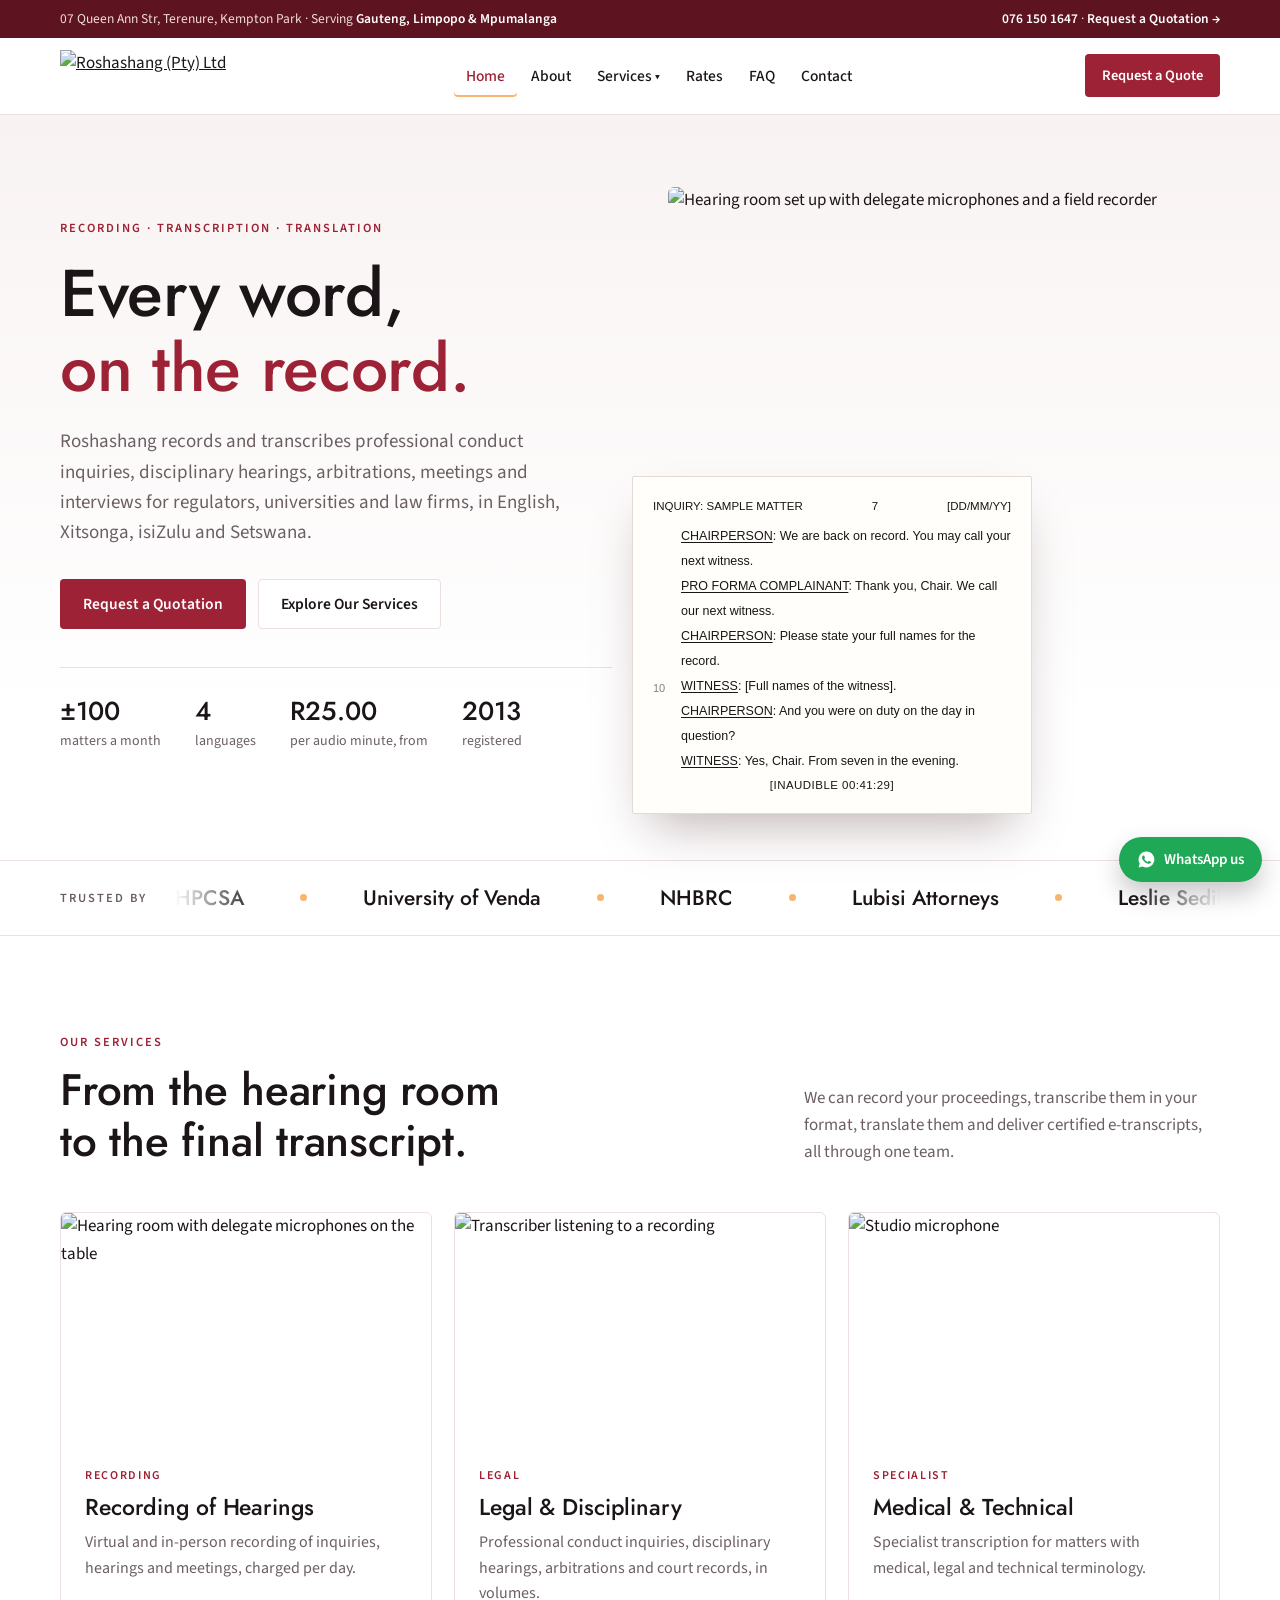
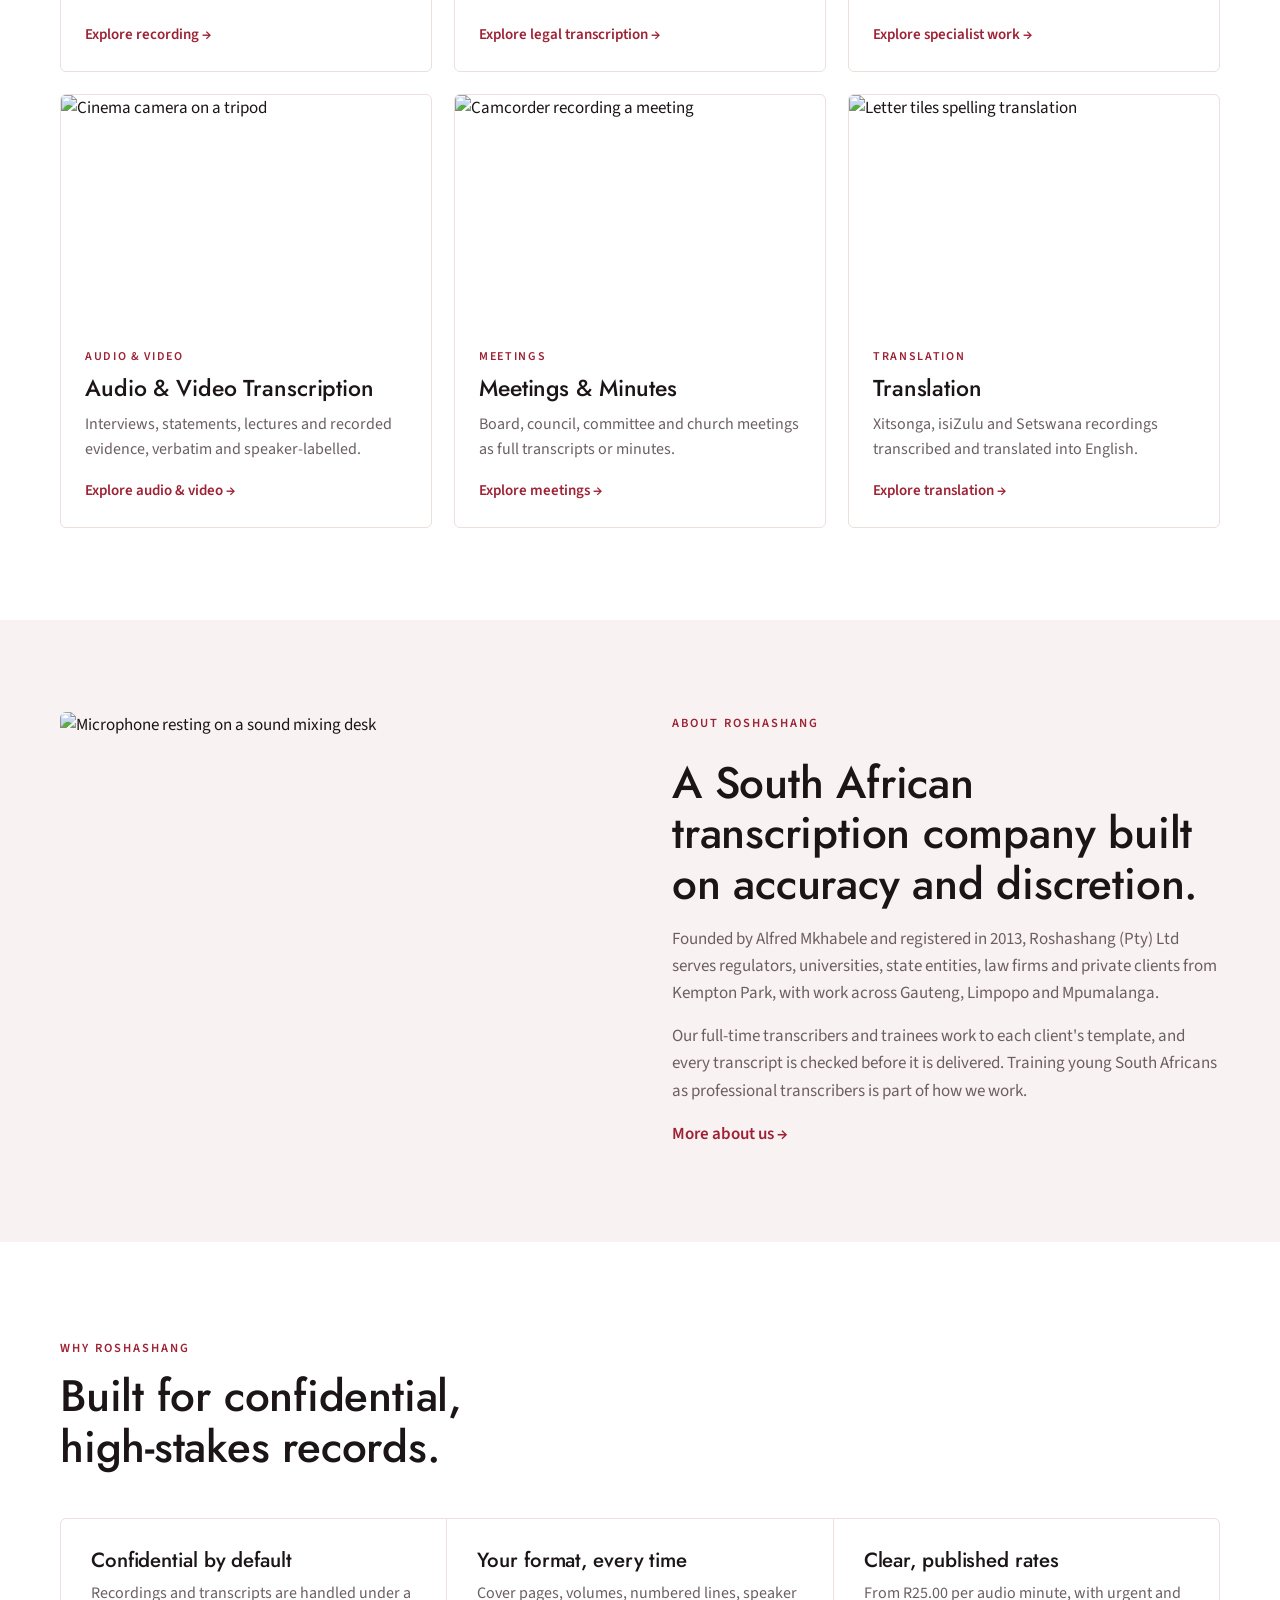
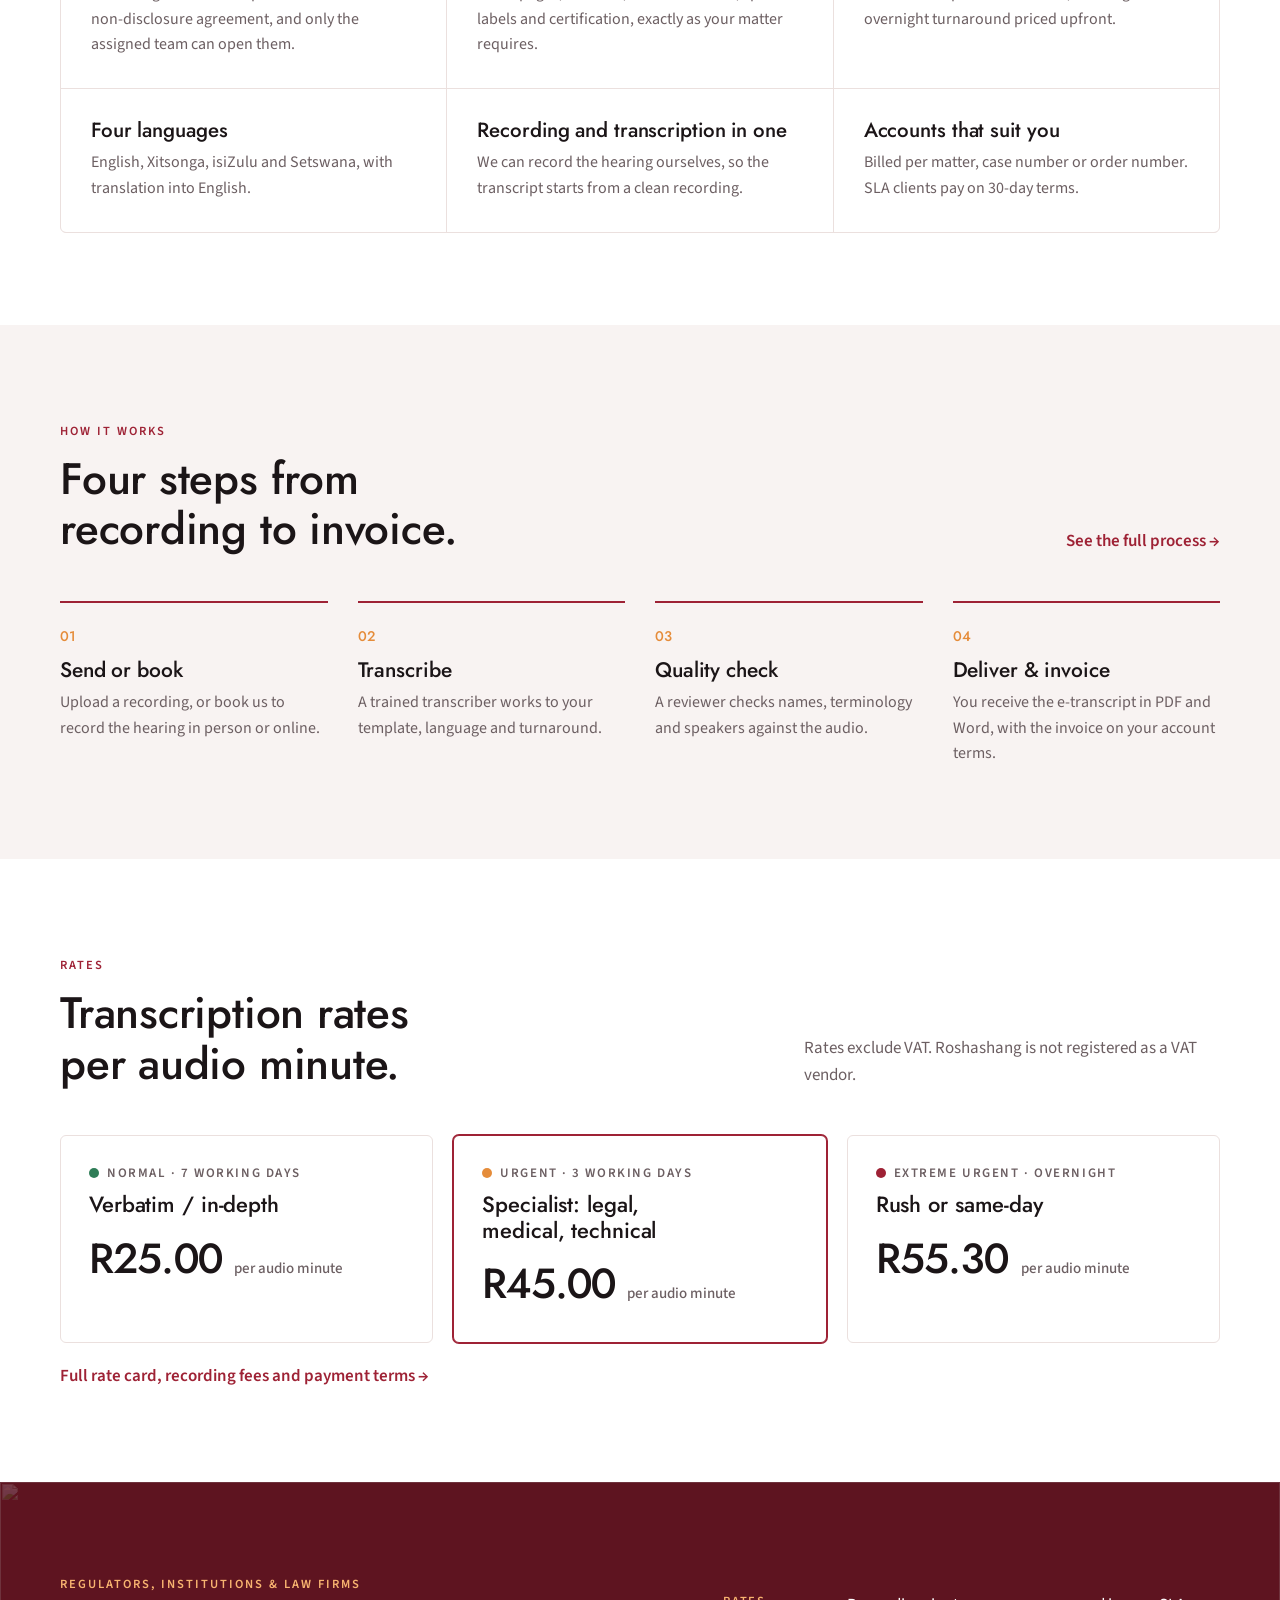
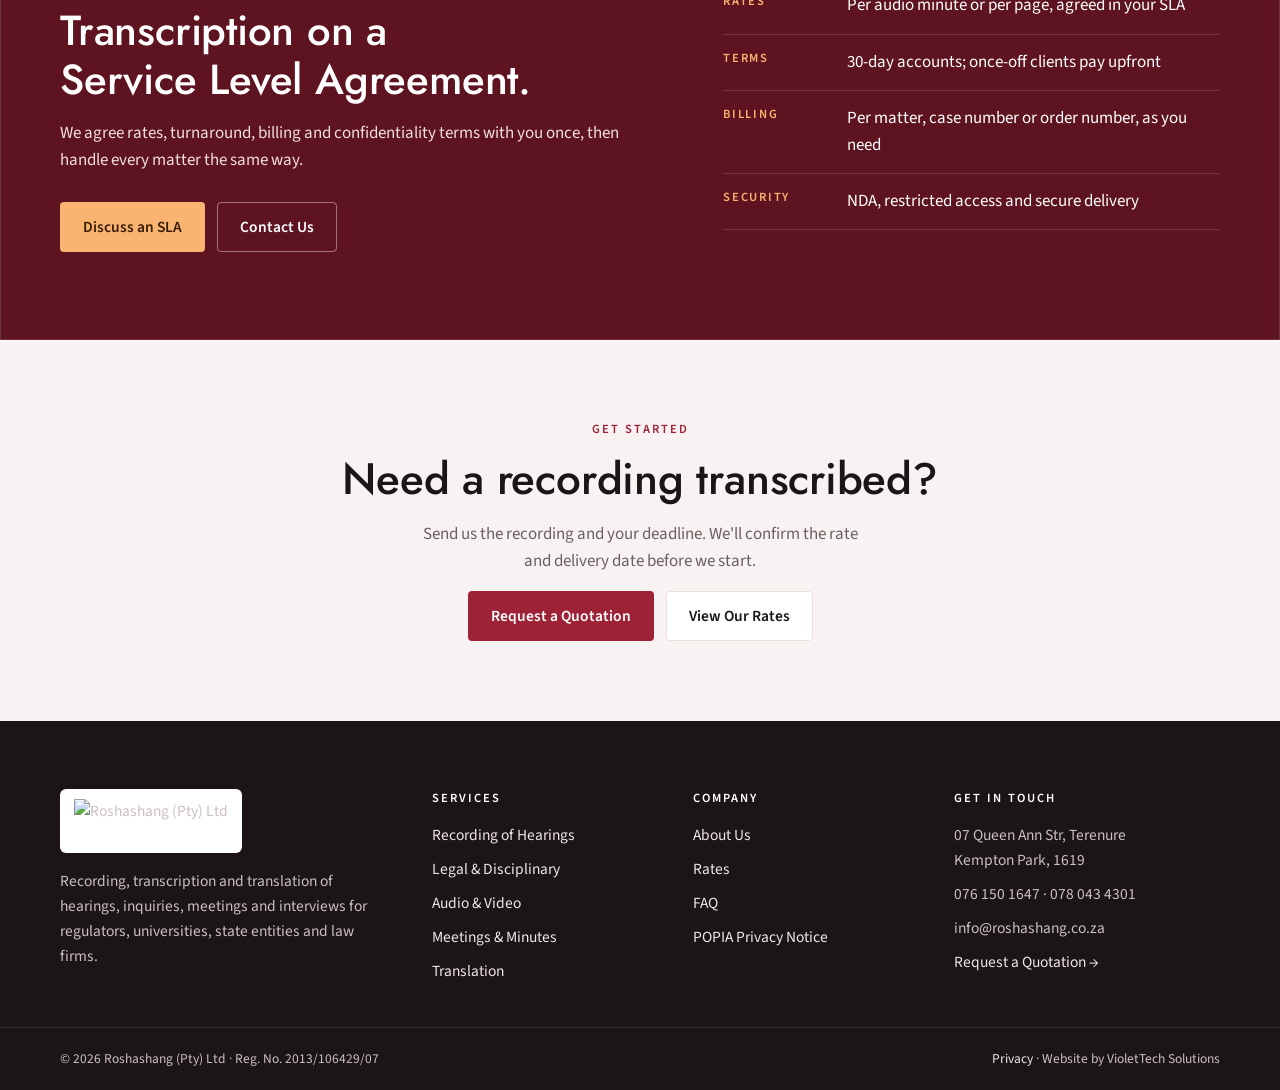
==== index.html @ dc7dd870 "Add files via upload" ====
<!doctype html>
<html lang="en">
<head>
<meta charset="utf-8">
<meta name="viewport" content="width=device-width, initial-scale=1, viewport-fit=cover">
<title>Roshashang Transcribers</title>
<meta name="description" content="Recording, transcription and translation of hearings, inquiries, meetings and interviews in English, Xitsonga, isiZulu and Setswana.">
<link rel="preconnect" href="https://fonts.googleapis.com"><link rel="preconnect" href="https://fonts.gstatic.com" crossorigin><link rel="stylesheet" href="https://fonts.googleapis.com/css2?family=Jost:wght@400;500;600&family=Source+Sans+3:wght@400;600;700&display=swap"><link rel="stylesheet" href="/site.css">
</head>
<body>
<div class="util"><div class="wrap"><span>07 Queen Ann Str, Terenure, Kempton Park · Serving <b>Gauteng, Limpopo &amp; Mpumalanga</b></span><span><a href="tel:+27761501647">076 150 1647</a> · <a href="/contact#quote">Request a Quotation →</a></span></div></div>
<header class="nav"><div class="wrap">
  <a class="logo" href="/"><img src="/img/logo.png" alt="Roshashang (Pty) Ltd" width="172" height="52"></a>
  <ul class="menu" id="menu"><li><a href="/" aria-current="page">Home</a></li><li><a href="/about">About</a></li><li><a href="/services" aria-haspopup="true">Services ▾</a><div class="drop"><a href="/services#recording"><b>Recording of Hearings</b><span>Virtual and in-person proceedings</span></a><a href="/services#legal"><b>Legal &amp; Disciplinary</b><span>Inquiries, hearings, arbitrations</span></a><a href="/services#specialist"><b>Medical &amp; Technical</b><span>Specialist terminology</span></a><a href="/services#audio-video"><b>Audio &amp; Video</b><span>Interviews, lectures, evidence</span></a><a href="/services#meetings"><b>Meetings &amp; Minutes</b><span>Boards, councils, committees</span></a><a href="/services#translation"><b>Translation</b><span>Xitsonga, isiZulu, Setswana</span></a><a class="all" href="/services">All services →</a></div></li><li><a href="/rates">Rates</a></li><li><a href="/faq">FAQ</a></li><li><a href="/contact">Contact</a></li></ul>
  <div class="nav-cta"><a class="btn btn-primary" href="/contact#quote">Request a Quote</a><button class="burger" id="burger" aria-expanded="false" aria-controls="menu">Menu</button></div>
</div></header>
<main>
<section class="hero"><div class="wrap">
  <div>
    <span class="eyebrow">Recording · Transcription · Translation</span>
    <h1>Every word, <em>on the record.</em></h1>
    <p class="lead">Roshashang records and transcribes professional conduct inquiries, disciplinary hearings, arbitrations, meetings and interviews for regulators, universities and law firms, in English, Xitsonga, isiZulu and Setswana.</p>
    <div class="actions"><a class="btn btn-primary" href="/contact#quote">Request a Quotation</a><a class="btn btn-ghost" href="/services">Explore Our Services</a></div>
    <div class="facts">
      <div><b>±100</b>matters a month</div>
      <div><b>4</b>languages</div>
      <div><b>R25.00</b>per audio minute, from</div>
      <div><b>2013</b>registered</div>
    </div>
  </div>
  <div class="hero-visual"><img src="/img/room2.jpg" alt="Hearing room set up with delegate microphones and a field recorder"><div class="page" aria-label="Sample transcript page in Roshashang's house format">
  <div class="ph"><span>INQUIRY: SAMPLE MATTER</span><span>7</span><span>[DD/MM/YY]</span></div>
  <p class="ln"><i></i><span><u>CHAIRPERSON</u>: We are back on record. You may call your next witness.</span></p>
  <p class="ln"><i></i><span><u>PRO FORMA COMPLAINANT</u>: Thank you, Chair. We call our next witness.</span></p>
  <p class="ln"><i></i><span><u>CHAIRPERSON</u>: Please state your full names for the record.</span></p>
  <p class="ln"><i>10</i><span><u>WITNESS</u>: [Full names of the witness].</span></p>
  <p class="ln"><i></i><span><u>CHAIRPERSON</u>: And you were on duty on the day in question?</span></p>
  <p class="ln"><i></i><span><u>WITNESS</u>: Yes, Chair. From seven in the evening.</span></p>
  <p class="c">[INAUDIBLE 00:41:29]</p>
</div></div>
</div></section>
<section class="clients" aria-label="Clients"><div class="wrap"><p>Trusted by</p><div class="marquee"><div class="track"><span>HPCSA</span><span>University of Venda</span><span>NHBRC</span><span>Lubisi Attorneys</span><span>Leslie Sedibe Inc.</span><span>Sikhitha Daniels &amp; Associates</span><div aria-hidden="true" style="display:contents"><span>HPCSA</span><span>University of Venda</span><span>NHBRC</span><span>Lubisi Attorneys</span><span>Leslie Sedibe Inc.</span><span>Sikhitha Daniels &amp; Associates</span></div></div></div></div></section>
<section class="block"><div class="wrap">
  <div class="head"><div><span class="eyebrow">Our Services</span><h2>From the hearing room to the final transcript.</h2></div><p>We can record your proceedings, transcribe them in your format, translate them and deliver certified e-transcripts, all through one team.</p></div>
  <div class="cards">
    <a class="card" href="/services#recording"><img src="/img/room1.jpg" alt="Hearing room with delegate microphones on the table"><div class="in"><small>Recording</small><h3>Recording of Hearings</h3><p>Virtual and in-person recording of inquiries, hearings and meetings, charged per day.</p><span class="more">Explore recording →</span></div></a>
    <a class="card" href="/services#legal"><img src="/img/hero.jpg" alt="Transcriber listening to a recording"><div class="in"><small>Legal</small><h3>Legal &amp; Disciplinary</h3><p>Professional conduct inquiries, disciplinary hearings, arbitrations and court records, in volumes.</p><span class="more">Explore legal transcription →</span></div></a>
    <a class="card" href="/services#specialist"><img src="/img/mic.jpg" alt="Studio microphone"><div class="in"><small>Specialist</small><h3>Medical &amp; Technical</h3><p>Specialist transcription for matters with medical, legal and technical terminology.</p><span class="more">Explore specialist work →</span></div></a>
    <a class="card" href="/services#audio-video"><img src="/img/camera.jpg" alt="Cinema camera on a tripod"><div class="in"><small>Audio &amp; Video</small><h3>Audio &amp; Video Transcription</h3><p>Interviews, statements, lectures and recorded evidence, verbatim and speaker-labelled.</p><span class="more">Explore audio &amp; video →</span></div></a>
    <a class="card" href="/services#meetings"><img src="/img/church.jpg" alt="Camcorder recording a meeting"><div class="in"><small>Meetings</small><h3>Meetings &amp; Minutes</h3><p>Board, council, committee and church meetings as full transcripts or minutes.</p><span class="more">Explore meetings →</span></div></a>
    <a class="card" href="/services#translation"><img src="/img/translation.jpg" alt="Letter tiles spelling translation"><div class="in"><small>Translation</small><h3>Translation</h3><p>Xitsonga, isiZulu and Setswana recordings transcribed and translated into English.</p><span class="more">Explore translation →</span></div></a>
  </div>
</div></section>
<section class="block alt"><div class="wrap split">
  <div class="media"><img src="/img/micmixer.jpg" alt="Microphone resting on a sound mixing desk"></div>
  <div class="txt">
    <span class="eyebrow">About Roshashang</span>
    <h2 class="h2">A South African transcription company built on accuracy and discretion.</h2>
    <p>Founded by Alfred Mkhabele and registered in 2013, Roshashang (Pty) Ltd serves regulators, universities, state entities, law firms and private clients from Kempton Park, with work across Gauteng, Limpopo and Mpumalanga.</p>
    <p>Our full-time transcribers and trainees work to each client's template, and every transcript is checked before it is delivered. Training young South Africans as professional transcribers is part of how we work.</p>
    <a class="link" href="/about">More about us →</a>
  </div>
</div></section>
<section class="block"><div class="wrap">
  <div class="head"><div><span class="eyebrow">Why Roshashang</span><h2>Built for confidential, high-stakes records.</h2></div></div>
  <div class="why">
    <div><h3>Confidential by default</h3><p>Recordings and transcripts are handled under a non-disclosure agreement, and only the assigned team can open them.</p></div>
    <div><h3>Your format, every time</h3><p>Cover pages, volumes, numbered lines, speaker labels and certification, exactly as your matter requires.</p></div>
    <div><h3>Clear, published rates</h3><p>From R25.00 per audio minute, with urgent and overnight turnaround priced upfront.</p></div>
    <div><h3>Four languages</h3><p>English, Xitsonga, isiZulu and Setswana, with translation into English.</p></div>
    <div><h3>Recording and transcription in one</h3><p>We can record the hearing ourselves, so the transcript starts from a clean recording.</p></div>
    <div><h3>Accounts that suit you</h3><p>Billed per matter, case number or order number. SLA clients pay on 30-day terms.</p></div>
  </div>
</div></section>
<section class="block alt"><div class="wrap">
  <div class="head"><div><span class="eyebrow">How It Works</span><h2>Four steps from recording to invoice.</h2></div><a class="link" href="/services#process">See the full process →</a></div>
  <div class="steps">
    <div class="step"><span class="n">01</span><h3>Send or book</h3><p>Upload a recording, or book us to record the hearing in person or online.</p></div>
    <div class="step"><span class="n">02</span><h3>Transcribe</h3><p>A trained transcriber works to your template, language and turnaround.</p></div>
    <div class="step"><span class="n">03</span><h3>Quality check</h3><p>A reviewer checks names, terminology and speakers against the audio.</p></div>
    <div class="step"><span class="n">04</span><h3>Deliver &amp; invoice</h3><p>You receive the e-transcript in PDF and Word, with the invoice on your account terms.</p></div>
  </div>
</div></section>
<section class="block"><div class="wrap">
  <div class="head"><div><span class="eyebrow">Rates</span><h2>Transcription rates per audio minute.</h2></div><p>Rates exclude VAT. Roshashang is not registered as a VAT vendor.</p></div>
  <div class="rates">
    <div class="rate" style="--c:#2f7d57"><span class="tier">Normal · 7 working days</span><h3>Verbatim / in-depth</h3><div class="price">R25.00 <small>per audio minute</small></div></div>
    <div class="rate feature" style="--c:#e58c3a"><span class="tier">Urgent · 3 working days</span><h3>Specialist: legal, medical, technical</h3><div class="price">R45.00 <small>per audio minute</small></div></div>
    <div class="rate" style="--c:#9e2235"><span class="tier">Extreme urgent · overnight</span><h3>Rush or same-day</h3><div class="price">R55.30 <small>per audio minute</small></div></div>
  </div>
  <p style="margin-top:20px"><a class="link" href="/rates">Full rate card, recording fees and payment terms →</a></p>
</div></section>
<section class="band"><img src="/img/mixer.jpg" alt=""><div class="wrap">
  <div><span class="eyebrow">Regulators, Institutions &amp; Law Firms</span><h2>Transcription on a Service Level Agreement.</h2><p>We agree rates, turnaround, billing and confidentiality terms with you once, then handle every matter the same way.</p>
    <div style="display:flex;gap:12px;flex-wrap:wrap;margin-top:28px"><a class="btn btn-amber" href="/contact#quote">Discuss an SLA</a><a class="btn btn-line" href="/contact">Contact Us</a></div></div>
  <ul>
    <li><b>RATES</b><span>Per audio minute or per page, agreed in your SLA</span></li>
    <li><b>TERMS</b><span>30-day accounts; once-off clients pay upfront</span></li>
    <li><b>BILLING</b><span>Per matter, case number or order number, as you need</span></li>
    <li><b>SECURITY</b><span>NDA, restricted access and secure delivery</span></li>
  </ul>
</div></section>
<section class="cta"><div class="wrap"><span class="eyebrow">Get started</span><h2>Need a recording transcribed?</h2><p>Send us the recording and your deadline. We'll confirm the rate and delivery date before we start.</p><div style="display:flex;gap:12px;flex-wrap:wrap;justify-content:center"><a class="btn btn-primary" href="/contact#quote">Request a Quotation</a><a class="btn btn-ghost" href="/rates">View Our Rates</a></div></div></section>
</main>
<footer>
  <div class="wrap">
    <div class="about"><span class="fl"><img src="/img/logo.png" alt="Roshashang (Pty) Ltd"></span><p>Recording, transcription and translation of hearings, inquiries, meetings and interviews for regulators, universities, state entities and law firms.</p></div>
    <div><h4>Services</h4><ul><li><a href="/services#recording">Recording of Hearings</a></li><li><a href="/services#legal">Legal &amp; Disciplinary</a></li><li><a href="/services#audio-video">Audio &amp; Video</a></li><li><a href="/services#meetings">Meetings &amp; Minutes</a></li><li><a href="/services#translation">Translation</a></li></ul></div>
    <div><h4>Company</h4><ul><li><a href="/about">About Us</a></li><li><a href="/rates">Rates</a></li><li><a href="/faq">FAQ</a></li><li><a href="/privacy">POPIA Privacy Notice</a></li></ul></div>
    <div><h4>Get in touch</h4><ul><li>07 Queen Ann Str, Terenure<br>Kempton Park, 1619</li><li>076 150 1647 · 078 043 4301</li><li>info@roshashang.co.za</li><li><a href="/contact#quote">Request a Quotation →</a></li></ul></div>
  </div>
  <div class="legal"><div class="wrap"><span>© 2026 Roshashang (Pty) Ltd · Reg. No. 2013/106429/07</span><span><a href="/privacy">Privacy</a> · Website by VioletTech Solutions</span></div></div>
</footer>
<a class="wa" href="https://wa.me/27820485072?text=Hi%20Roshashang%2C%20I%27d%20like%20a%20transcription%20quote" target="_blank" rel="noopener"><svg viewBox="0 0 24 24" fill="currentColor" aria-hidden="true"><path d="M12 2a10 10 0 0 0-8.6 15.1L2 22l5-1.3A10 10 0 1 0 12 2zm5.3 14.2c-.2.6-1.3 1.2-1.8 1.2-.5.1-1 .2-3.3-.7-2.8-1.1-4.5-3.9-4.7-4.1-.1-.2-1.1-1.5-1.1-2.9s.7-2.1 1-2.4c.2-.3.5-.3.7-.3h.5c.2 0 .4 0 .6.5l.8 2c.1.2.1.4 0 .5l-.3.5-.4.4c-.1.2-.3.3-.1.6.2.3.8 1.3 1.7 2.1 1.2 1 2.1 1.3 2.4 1.5.3.1.5.1.6-.1l.9-1.1c.2-.3.4-.2.7-.1l1.9.9c.3.1.5.2.5.3.1.2.1.7-.1 1.2z"/></svg><span>WhatsApp us</span></a>
<script src="/site.js"></script>
</body>
</html>
---- site.css ----
/* Layout: Lane BB-style corporate site. Utility bar, sticky nav with Services dropdown, split hero with photo + transcript page, image service cards, dark bands, 4-column footer. Single light theme matching the printed letterhead. */
:root{
  --maroon:#9e2235;      /* logo wordmark */
  --maroon-deep:#5e1420; /* bars, footer */
  --peach:#f8b470;       /* logo flame */
  --amber:#e58c3a;       /* buttons on light */
  --ink:#1b1517;         /* logo swoosh */
  --bg:#ffffff;
  --alt:#f8f3f2;
  --line:#ebe0de;
  --muted:#6c5f62;
  --paper:#fffefb;
  --display:"Jost","Century Gothic","Futura",system-ui,sans-serif;
  --body:"Source Sans 3","Segoe UI",system-ui,-apple-system,sans-serif;
  --doc:Arial,"Helvetica Neue",Helvetica,sans-serif;
  --wrap:1200px;
  color-scheme:light;
}
*{box-sizing:border-box}
html{scroll-behavior:smooth}
@media (prefers-reduced-motion:reduce){html{scroll-behavior:auto}*{transition:none!important;animation:none!important}}
body{margin:0;background:var(--bg);color:var(--ink);font:17px/1.6 var(--body)}
img{max-width:100%;display:block}
a{color:inherit}
h1,h2,h3,h4{font-family:var(--display);font-weight:500;line-height:1.15;margin:0;text-wrap:balance;letter-spacing:-.005em}
p{margin:0}
[hidden]{display:none!important}
:focus-visible{outline:3px solid var(--amber);outline-offset:2px}
.wrap{max-width:var(--wrap);margin:0 auto;padding-inline:20px}
.eyebrow{display:inline-block;font:600 12.5px var(--body);letter-spacing:.16em;text-transform:uppercase;color:var(--maroon)}
.lead{font-size:19px;color:var(--muted);max-width:60ch}
.btn{display:inline-flex;align-items:center;gap:8px;padding:13px 22px;border-radius:4px;font:600 15.5px var(--body);text-decoration:none;border:1.5px solid transparent;cursor:pointer;white-space:nowrap;transition:background .15s,border-color .15s,color .15s}
.btn-primary{background:var(--maroon);color:#fff}
.btn-primary:hover{background:var(--maroon-deep)}
.btn-amber{background:var(--peach);color:#3a1d07}
.btn-amber:hover{background:#f3a252}
.btn-ghost{border-color:var(--line);color:var(--ink);background:#fff}
.btn-ghost:hover{border-color:var(--maroon);color:var(--maroon)}
.btn-line{border-color:rgba(255,255,255,.4);color:#fff}
.btn-line:hover{border-color:#fff}
.link{font-weight:600;color:var(--maroon);text-decoration:none}
.link:hover{text-decoration:underline}

/* top */
.util{background:var(--maroon-deep);color:#f0dcdc;font-size:13.5px}
.util .wrap{display:flex;justify-content:space-between;gap:12px;align-items:center;padding-block:8px;flex-wrap:wrap}
.util b{color:#fff;font-weight:600}
.util a{color:#fff;font-weight:600;text-decoration:none}
.preview{background:#fdf0e3;color:#4a2a10;font-size:13.5px;text-align:center;padding:7px 16px}
.preview a{font-weight:600;color:var(--maroon)}
header.nav{position:sticky;top:env(safe-area-inset-top,0px);z-index:30;background:rgba(255,255,255,.97);border-bottom:1px solid var(--line);backdrop-filter:saturate(1.4) blur(8px)}
.nav .wrap{display:flex;align-items:center;justify-content:space-between;gap:16px;padding-block:12px;position:relative}
.logo img{height:52px;width:auto}
.menu{display:flex;gap:2px;list-style:none;margin:0;padding:0;align-items:center}
.menu>li{position:relative}
.menu>li>a,.menu>li>button{display:block;padding:10px 12px;font:500 15.5px var(--body);color:var(--ink);text-decoration:none;background:none;border:0;cursor:pointer;white-space:nowrap;border-radius:4px}
.menu>li>a:hover,.menu>li>button:hover,.menu>li>a[aria-current="page"]{color:var(--maroon)}
.menu>li>a[aria-current="page"]{box-shadow:inset 0 -2px 0 var(--peach)}
.drop{position:absolute;top:100%;left:-8px;width:330px;background:#fff;border:1px solid var(--line);border-radius:6px;box-shadow:0 18px 40px rgba(60,20,25,.14);padding:8px;display:none}
.menu li:hover .drop,.menu li:focus-within .drop{display:grid}
.drop a{display:block;padding:10px 12px;border-radius:4px;text-decoration:none}
.drop a:hover{background:var(--alt)}
.drop b{display:block;font-size:15px;font-weight:600}
.drop span{font-size:13.5px;color:var(--muted)}
.drop .all{border-top:1px solid var(--line);margin-top:4px;color:var(--maroon);font-weight:600;font-size:14.5px}
.nav-cta{display:flex;gap:8px;align-items:center}
.nav-cta .btn{padding:10px 16px;font-size:14.5px}
.burger{display:none;border:1px solid var(--line);background:#fff;border-radius:4px;padding:9px 12px;font:600 14px var(--body);cursor:pointer;color:var(--ink)}
@media (max-width:1180px){
  .menu{display:none;position:absolute;left:0;right:0;top:100%;background:#fff;flex-direction:column;align-items:stretch;padding:8px 20px 18px;border-bottom:1px solid var(--line);box-shadow:0 18px 30px rgba(60,20,25,.1)}
  .menu.open{display:flex}
  .drop{position:static;display:grid;box-shadow:none;border:0;padding:0 0 0 10px;width:auto}
  .burger{display:block}
  .nav-cta .btn-ghost{display:none}
}
@media (max-width:560px){.nav-cta .btn-primary{display:none}.logo img{height:42px}}

/* hero */
.hero{background:linear-gradient(180deg,var(--alt),#fff 80%)}
.hero .wrap{display:grid;grid-template-columns:1fr 1fr;gap:56px;align-items:center;padding-block:72px 80px}
.hero h1{font-size:clamp(40px,5.4vw,66px);margin:14px 0 20px}
.hero h1 em{font-style:normal;color:var(--maroon)}
.hero .actions{display:flex;gap:12px;flex-wrap:wrap;margin-top:30px}
.facts{display:grid;grid-template-columns:repeat(4,auto);justify-content:start;gap:12px 34px;margin-top:38px;padding-top:24px;border-top:1px solid var(--line)}
.facts div{font-size:14px;color:var(--muted)}
.facts b{display:block;font:500 26px var(--display);color:var(--ink)}
.hero-visual{position:relative;min-width:0}
.hero-visual>img{border-radius:6px;aspect-ratio:4/4.3;object-fit:cover;width:100%;max-width:100%}
.hero-visual .page{position:absolute;left:-36px;bottom:-34px;width:min(400px,86%)}
@media (max-width:940px){.hero .wrap{grid-template-columns:1fr;padding-block:44px 80px}.hero-visual .page{left:12px}.facts{grid-template-columns:repeat(2,auto)}}

/* transcript page (mirrors Roshashang's house format) */
.page{background:var(--paper);border:1px solid #e3dad3;box-shadow:0 26px 50px -18px rgba(60,20,25,.35);padding:18px 20px 16px;font:12.5px/2 var(--doc);color:#1b1517;border-radius:2px}
.page .ph{display:flex;justify-content:space-between;gap:8px;font-size:11.5px;margin-bottom:6px}
.page .ln{display:grid;grid-template-columns:22px 1fr;gap:6px;margin:0}
.page .ln i{align-self:end}
.page .ln i{font-style:normal;color:#8b7f78;font-size:11px}
.page u{text-decoration-thickness:1px;text-underline-offset:2px}
.page .c{text-align:center;letter-spacing:.04em;font-size:11.5px}

/* page hero (inner pages) */
.phero{position:relative;color:#fff;background:var(--maroon-deep)}
.phero img{position:absolute;inset:0;width:100%;height:100%;object-fit:cover;opacity:.32}
.phero::after{content:"";position:absolute;inset:0;background:linear-gradient(90deg,rgba(60,12,20,.92),rgba(60,12,20,.55))}
.phero .wrap{position:relative;z-index:1;padding-block:72px 64px}
.phero .eyebrow{color:var(--peach)}
.phero h1{font-size:clamp(36px,4.6vw,56px);margin:12px 0 14px;color:#fff}
.phero p{color:#f2dede;max-width:62ch;font-size:18.5px}
.crumb{font-size:13.5px;color:#e8cccc;margin-bottom:6px}
.crumb a{color:#fff;text-decoration:none}

/* marquee */
.clients{border-block:1px solid var(--line);background:#fff;overflow:hidden}
.clients .wrap{display:flex;align-items:center;gap:28px;padding-block:22px}
.clients p{flex:none;font:600 12.5px var(--body);letter-spacing:.16em;text-transform:uppercase;color:var(--muted)}
.marquee{flex:1;min-width:0;overflow:hidden;-webkit-mask-image:linear-gradient(90deg,transparent,#000 8%,#000 92%,transparent);mask-image:linear-gradient(90deg,transparent,#000 8%,#000 92%,transparent)}
.track{display:flex;gap:56px;width:max-content;animation:scroll 34s linear infinite}
.marquee:hover .track{animation-play-state:paused}
.track span{font:500 21px var(--display);color:var(--ink);white-space:nowrap;display:flex;align-items:center;gap:56px}
.track span::after{content:"";width:7px;height:7px;border-radius:50%;background:var(--peach)}
@keyframes scroll{to{transform:translateX(-50%)}}
@media (prefers-reduced-motion:reduce){.track{animation:none;flex-wrap:wrap;width:auto;gap:12px 40px}.track [aria-hidden]{display:none}}
@media (max-width:640px){.clients .wrap{flex-direction:column;align-items:flex-start;gap:12px}.marquee{width:100%}}

/* sections */
section.block{padding-block:92px}
section.alt{background:var(--alt)}
.head{display:flex;justify-content:space-between;align-items:end;gap:24px;flex-wrap:wrap;margin-bottom:46px}
.head h2,.h2{font-size:clamp(30px,3.6vw,44px);margin-top:10px;max-width:24ch}
.head p{color:var(--muted);max-width:52ch}

.cards{display:grid;grid-template-columns:repeat(3,minmax(0,1fr));gap:22px}
.card{display:flex;flex-direction:column;background:#fff;border:1px solid var(--line);border-radius:6px;overflow:hidden;text-decoration:none;transition:transform .2s,box-shadow .2s}
.card:hover{transform:translateY(-3px);box-shadow:0 18px 36px -16px rgba(60,20,25,.28)}
.card img{aspect-ratio:16/10;object-fit:cover;width:100%}
.card .in{padding:22px 24px 24px;display:flex;flex-direction:column;gap:10px;flex:1}
.card small{font:600 12px var(--body);letter-spacing:.14em;text-transform:uppercase;color:var(--maroon)}
.card h3{font-size:23px}
.card p{color:var(--muted);font-size:16px}
.card .more{margin-top:auto;padding-top:6px;font-weight:600;color:var(--maroon);font-size:15px}
@media (max-width:980px){.cards{grid-template-columns:repeat(2,minmax(0,1fr))}}
@media (max-width:620px){.cards{grid-template-columns:1fr}}

.split{display:grid;grid-template-columns:1fr 1fr;gap:64px;align-items:center}
.split img{border-radius:6px;width:100%;aspect-ratio:5/4;object-fit:cover}
.split .txt{display:grid;gap:16px}
.split .txt p{color:var(--muted)}
.split.rev .media{order:2}
@media (max-width:900px){.split{grid-template-columns:1fr;gap:32px}.split.rev .media{order:0}}

.why{display:grid;grid-template-columns:repeat(3,minmax(0,1fr));gap:1px;background:var(--line);border:1px solid var(--line);border-radius:6px;overflow:hidden}
.why div{background:#fff;padding:30px}
.why h3{font-size:20.5px;margin-bottom:8px}
.why p{color:var(--muted);font-size:16px}
@media (max-width:900px){.why{grid-template-columns:repeat(2,minmax(0,1fr))}}
@media (max-width:560px){.why{grid-template-columns:1fr}}

.steps{display:grid;grid-template-columns:repeat(4,minmax(0,1fr));gap:30px}
.step{border-top:2px solid var(--maroon);padding-top:20px}
.step .n{font:500 14px var(--display);color:var(--amber)}
.step h3{font-size:21px;margin:8px 0}
.step p{color:var(--muted);font-size:16px}
@media (max-width:900px){.steps{grid-template-columns:repeat(2,minmax(0,1fr))}}
@media (max-width:540px){.steps{grid-template-columns:1fr}}

/* rate card */
.rates{display:grid;grid-template-columns:repeat(3,minmax(0,1fr));gap:20px}
.rate{background:#fff;border:1px solid var(--line);border-radius:6px;padding:28px;display:grid;gap:10px;align-content:start;position:relative}
.rate.feature{border-color:var(--maroon);box-shadow:0 0 0 1px var(--maroon)}
.rate .tier{display:flex;align-items:center;gap:8px;font:600 13px var(--body);letter-spacing:.12em;text-transform:uppercase;color:var(--muted)}
.rate .tier::before{content:"";width:10px;height:10px;border-radius:50%;background:var(--c)}
.rate h3{font-size:22px}
.rate .price{font:500 42px var(--display);color:var(--ink);font-variant-numeric:tabular-nums;letter-spacing:-.02em}
.rate .price small{font:500 15px var(--body);color:var(--muted);letter-spacing:0}
.rate ul{margin:6px 0 0;padding-left:18px;color:var(--muted);font-size:15.5px;display:grid;gap:4px}
@media (max-width:900px){.rates{grid-template-columns:1fr}}
.note{background:#fff;border:1px solid var(--line);border-left:3px solid var(--peach);border-radius:4px;padding:16px 18px;color:var(--muted);font-size:15.5px}

table.t{width:100%;border-collapse:collapse;font-size:16px;background:#fff}
.tw{overflow-x:auto;border:1px solid var(--line);border-radius:6px}
.t th{text-align:left;font:600 12.5px var(--body);letter-spacing:.1em;text-transform:uppercase;color:var(--muted);background:var(--alt);padding:12px 16px;border-bottom:1px solid var(--line)}
.t td{padding:14px 16px;border-bottom:1px solid var(--line);vertical-align:top}
.t tr:last-child td{border-bottom:0}
.t .r{text-align:right;font-variant-numeric:tabular-nums;white-space:nowrap}

/* dark band */
.band{position:relative;background:var(--maroon-deep);color:#f2dede;overflow:hidden}
.band>img{position:absolute;inset:0;width:100%;height:100%;object-fit:cover;opacity:.18}
.band .wrap{position:relative;display:grid;grid-template-columns:1.1fr .9fr;gap:56px;padding-block:88px;align-items:center}
.band .eyebrow{color:var(--peach)}
.band h2{color:#fff;font-size:clamp(28px,3.4vw,42px);margin:10px 0 16px}
.band ul{list-style:none;margin:0;padding:0;display:grid;gap:14px}
.band li{display:grid;grid-template-columns:110px 1fr;gap:14px;padding-bottom:14px;border-bottom:1px solid rgba(255,255,255,.14)}
.band li b{font:600 12.5px var(--body);letter-spacing:.14em;color:var(--peach)}
.band li span{color:#fff}
@media (max-width:860px){.band .wrap{grid-template-columns:1fr;padding-block:60px}.band li{grid-template-columns:1fr;gap:2px}}

.cta{background:var(--alt);text-align:center}
.cta .wrap{padding-block:80px;display:grid;justify-items:center;gap:16px}
.cta h2{font-size:clamp(30px,3.6vw,44px)}
.cta p{color:var(--muted);max-width:56ch}

/* values / lists */
.ticks{list-style:none;padding:0;margin:0;display:grid;gap:12px}
.ticks li{display:grid;grid-template-columns:18px 1fr;gap:12px}
.ticks li::before{content:"";width:9px;height:9px;margin-top:9px;background:var(--peach);border-radius:2px}
.pills{display:flex;flex-wrap:wrap;gap:8px}
.pills span{border:1px solid var(--line);background:#fff;border-radius:999px;padding:6px 14px;font-size:15px}
.trio{display:grid;grid-template-columns:repeat(3,minmax(0,1fr));gap:22px}
.trio>div{background:#fff;border:1px solid var(--line);border-radius:6px;padding:28px;display:grid;gap:10px;align-content:start}
.trio h3{font-size:22px}
.trio p{color:var(--muted)}
@media (max-width:860px){.trio{grid-template-columns:1fr}}
.kv{display:grid;grid-template-columns:180px 1fr;gap:10px 18px;font-size:16px}
.kv dt{color:var(--muted)}
.kv dd{margin:0;font-weight:600}
@media (max-width:520px){.kv{grid-template-columns:1fr;gap:2px}.kv dd{margin-bottom:10px}}

/* service detail */
.svc{display:grid;grid-template-columns:minmax(0,5fr) minmax(0,6fr);gap:56px;align-items:center;padding-block:56px;border-bottom:1px solid var(--line)}
.svc:last-child{border-bottom:0}
.svc img{border-radius:6px;aspect-ratio:4/3;object-fit:cover;width:100%}
.svc:nth-child(even) .media{order:2}
.svc .txt{display:grid;gap:14px}
.svc h2{font-size:clamp(28px,3vw,38px)}
.svc .txt>p{color:var(--muted)}
.svc .meta{display:flex;flex-wrap:wrap;gap:8px;margin-top:4px}
.svc .meta span{font-size:13.5px;font-weight:600;background:var(--alt);border:1px solid var(--line);border-radius:999px;padding:4px 12px;color:var(--maroon)}
@media (max-width:900px){.svc{grid-template-columns:1fr;gap:26px;padding-block:40px}.svc:nth-child(even) .media{order:0}}

/* faq */
.faq{display:grid;gap:10px;max-width:880px}
.faq details{border:1px solid var(--line);border-radius:6px;background:#fff;padding:0 22px}
.faq summary{cursor:pointer;list-style:none;display:flex;justify-content:space-between;gap:16px;padding:18px 0;font-weight:600;font-size:17px}
.faq summary::-webkit-details-marker{display:none}
.faq summary::after{content:"+";font:400 24px var(--display);color:var(--maroon);line-height:1}
.faq details[open] summary::after{content:"–"}
.faq details p{padding-bottom:18px;color:var(--muted);max-width:70ch}
.faqgrid{display:grid;grid-template-columns:240px minmax(0,1fr);gap:48px;align-items:start}
.faqnav{position:sticky;top:110px;display:grid;gap:4px}
.faqnav a{text-decoration:none;padding:8px 12px;border-radius:4px;font-weight:600;color:var(--muted)}
.faqnav a:hover{background:var(--alt);color:var(--maroon)}
.faqgrid h2{font-size:26px;margin:0 0 16px}
.faqgrid section+section{margin-top:44px}
@media (max-width:860px){.faqgrid{grid-template-columns:1fr}.faqnav{position:static;display:flex;flex-wrap:wrap}}

/* contact */
.contact{display:grid;grid-template-columns:.85fr 1.15fr;gap:48px;align-items:start}
.cinfo{display:grid;gap:24px}
.cinfo h3{font:600 12.5px var(--body);letter-spacing:.14em;text-transform:uppercase;color:var(--muted);margin-bottom:6px}
.copy{display:flex;align-items:center;gap:10px;flex-wrap:wrap}
.copy button{font:600 12px var(--body);border:1px solid var(--line);background:#fff;color:var(--muted);border-radius:4px;padding:3px 9px;cursor:pointer}
form.quote{background:#fff;border:1px solid var(--line);border-radius:8px;padding:32px;display:grid;grid-template-columns:1fr 1fr;gap:16px 18px;box-shadow:0 24px 50px -30px rgba(60,20,25,.3)}
form.quote h2{grid-column:1/-1;font-size:30px}
form.quote .full{grid-column:1/-1}
label{display:grid;gap:6px;font-size:14px;font-weight:600}
input,select,textarea{font:400 16px var(--body);color:var(--ink);background:#fff;border:1px solid #dccfcc;border-radius:4px;padding:11px 12px;width:100%}
textarea{min-height:100px;resize:vertical}
input:focus,select:focus,textarea:focus{outline:2px solid var(--maroon);outline-offset:0;border-color:transparent}
.dz{border:1.5px dashed #d6c6c2;border-radius:6px;padding:20px;text-align:center;font-size:15px;color:var(--muted);background:var(--alt);cursor:pointer;font-weight:400}
.dz.over{border-color:var(--maroon);background:#fbe9e6}
.dz b{color:var(--maroon)}
.check{display:grid;grid-template-columns:20px 1fr;gap:10px;font-weight:400;font-size:14.5px;color:var(--muted)}
.check input{width:18px;height:18px;margin-top:3px}
.est{grid-column:1/-1;background:var(--alt);border-radius:6px;padding:14px 16px;font-size:15.5px;display:flex;justify-content:space-between;gap:12px;flex-wrap:wrap}
.est b{font:500 22px var(--display);font-variant-numeric:tabular-nums}
.sent{grid-column:1/-1;background:#eaf5ee;color:#174d2e;border-radius:6px;padding:14px 16px;font-size:15.5px}
.sent.err{background:#fbe9e6;color:var(--maroon-deep)}
@media (max-width:900px){.contact{grid-template-columns:1fr}}
@media (max-width:560px){form.quote{grid-template-columns:1fr;padding:22px}}

.prose{max-width:760px;display:grid;gap:16px}
.prose h2{font-size:26px;margin-top:20px}
.prose p,.prose li{color:#3e3336}
.prose ul{margin:0;padding-left:20px;display:grid;gap:6px}

/* footer */
footer{background:#1b1517;color:#cbbfc1;font-size:15.5px}
footer .wrap{display:grid;grid-template-columns:1.5fr 1fr 1fr 1.2fr;gap:40px;padding-block:68px 44px}
footer .fl{background:#fff;border-radius:6px;padding:10px 14px;display:inline-block}
footer .fl img{height:44px;width:auto}
footer .about p{margin-top:16px;max-width:40ch}
footer h4{font:600 12.5px var(--body);letter-spacing:.16em;text-transform:uppercase;color:#fff;margin-bottom:16px}
footer ul{list-style:none;margin:0;padding:0;display:grid;gap:9px}
footer a{color:#efe6e7;text-decoration:none}
footer a:hover{color:var(--peach)}
.legal{border-top:1px solid rgba(255,255,255,.1)}
.legal .wrap{display:flex;justify-content:space-between;gap:12px;flex-wrap:wrap;padding-block:20px;font-size:13.5px}
@media (max-width:900px){footer .wrap{grid-template-columns:1fr 1fr}}
@media (max-width:540px){footer .wrap{grid-template-columns:1fr}}

.wa{position:fixed;right:18px;bottom:calc(18px + env(safe-area-inset-bottom,0px));z-index:40;background:#1fa855;color:#fff;border-radius:999px;padding:12px 18px;font:600 15px var(--body);text-decoration:none;box-shadow:0 12px 26px rgba(0,0,0,.22);display:flex;gap:8px;align-items:center}
.wa svg{width:19px;height:19px}
@media (max-width:540px){.wa span{display:none}.wa{padding:14px}}
@media (max-width:620px){.util .wrap>span:first-child{display:none}}
.hp{position:absolute;left:-9999px;width:1px;height:1px;overflow:hidden}
form.quote{position:relative}
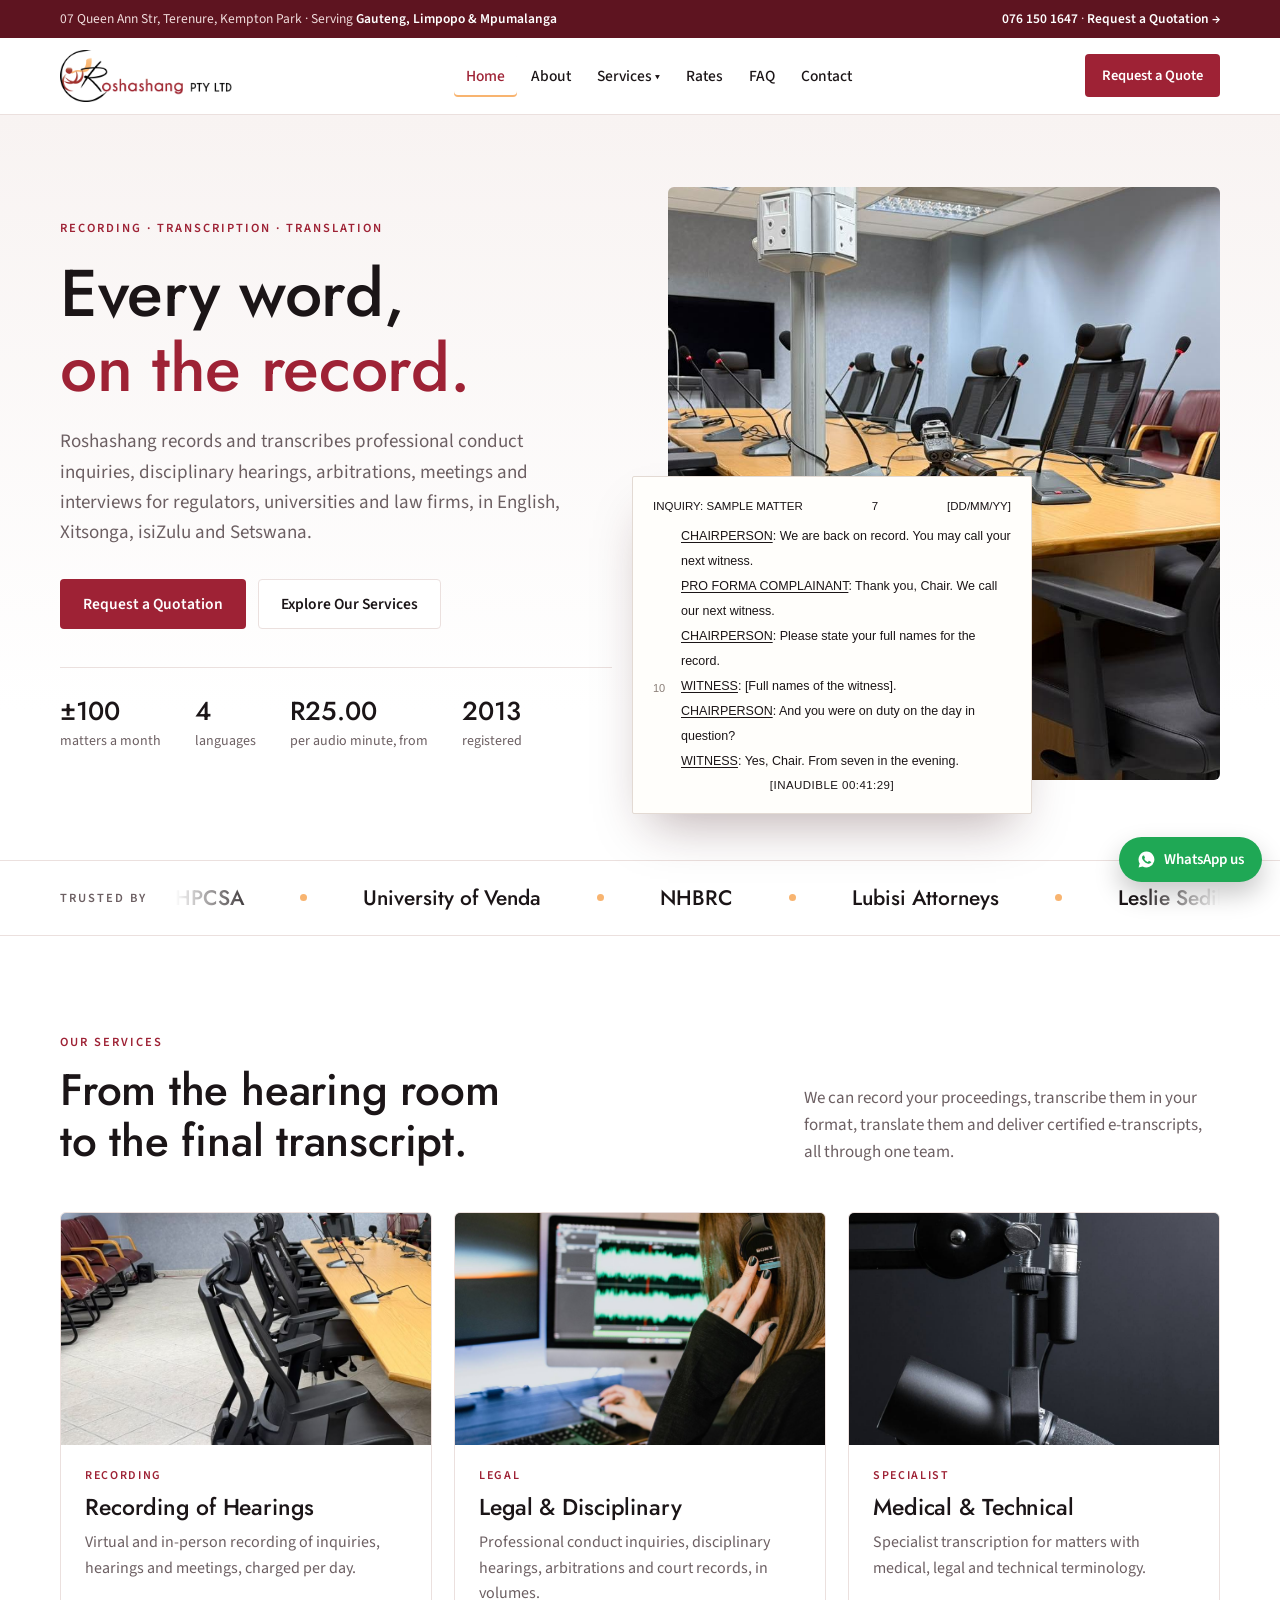
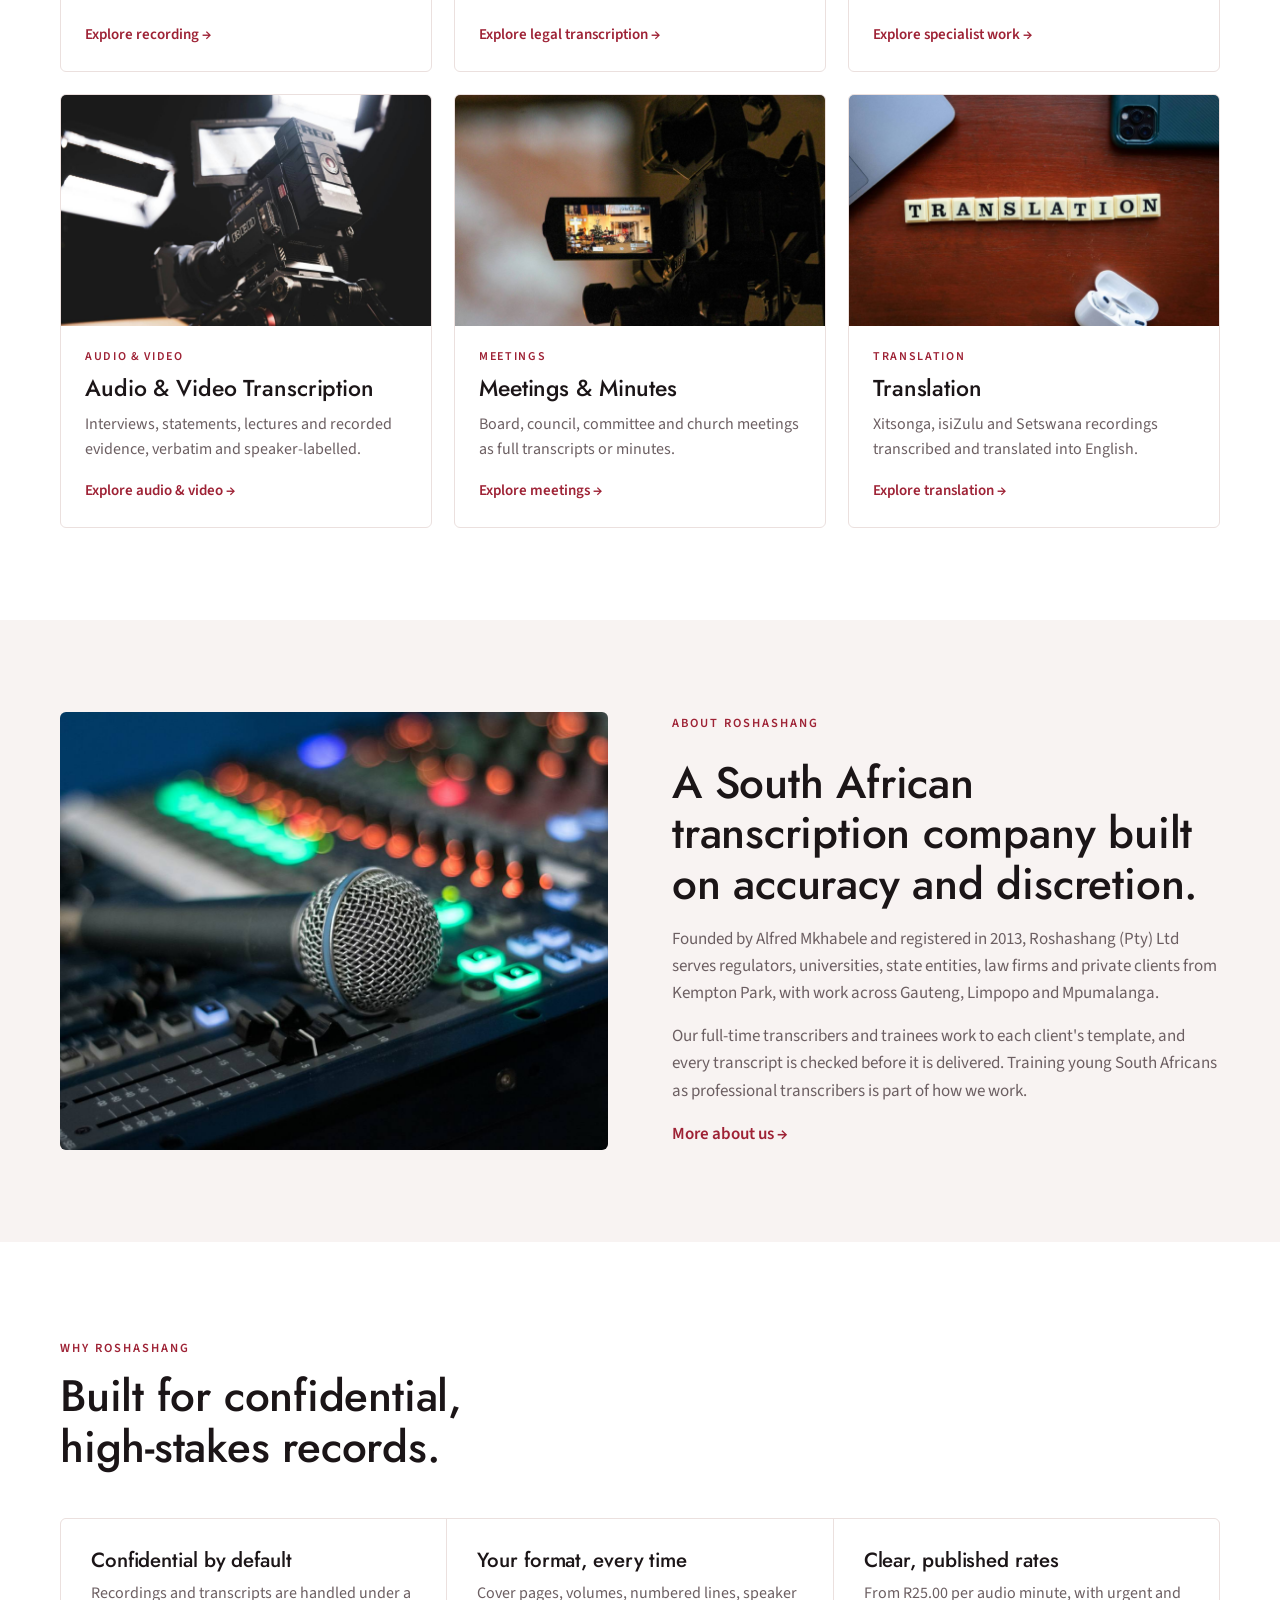
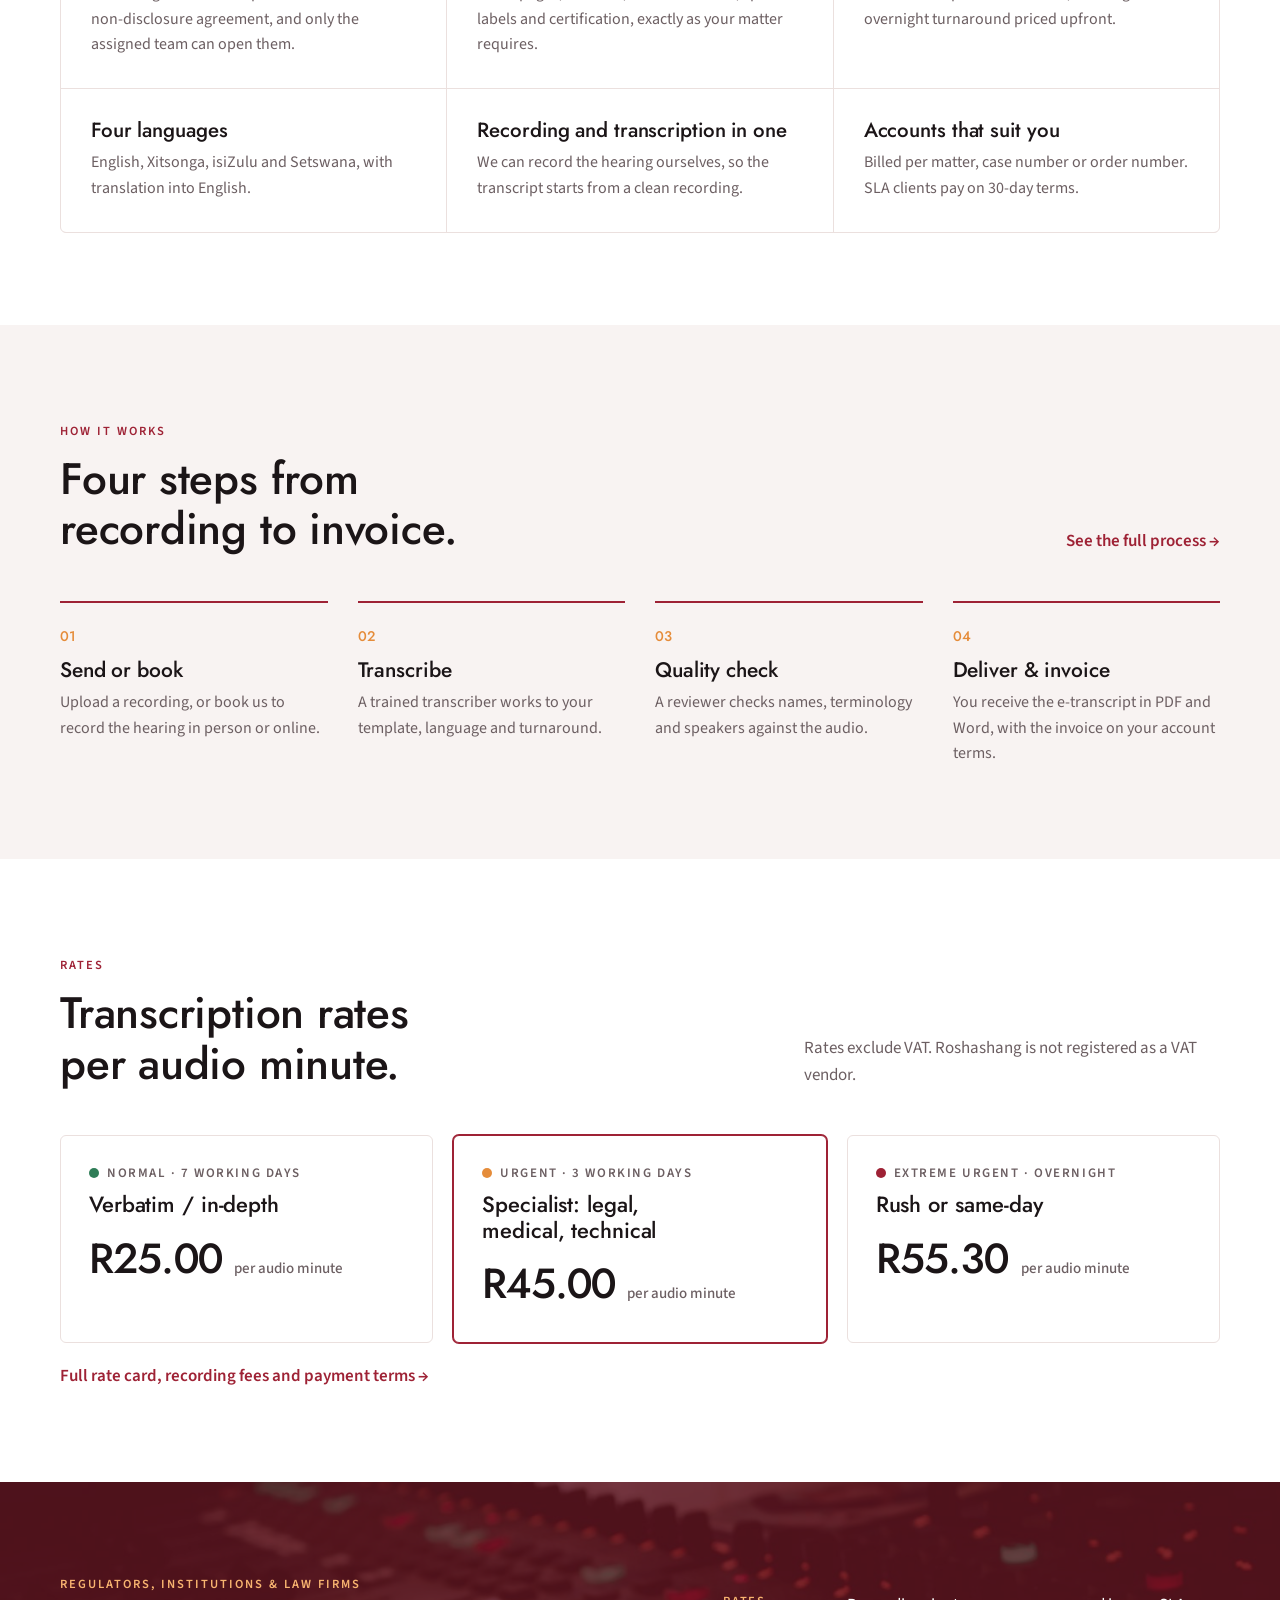
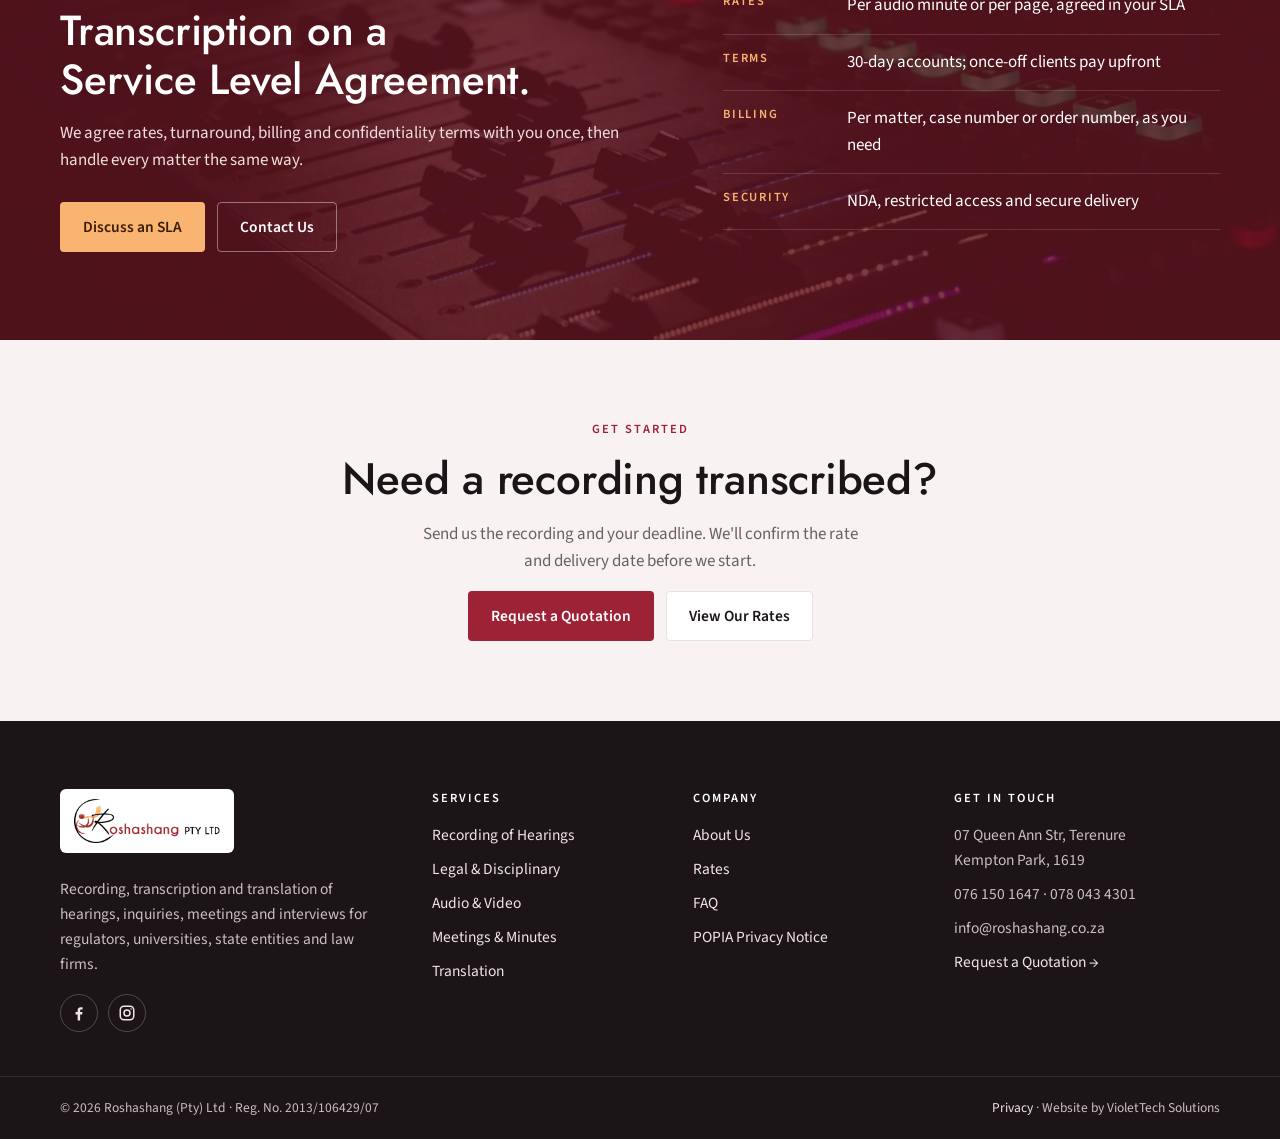
==== commit 37b7aba1: "Add files via upload" ====
--- a/index.html
+++ b/index.html
@@ -104,7 +104,7 @@
 </main>
 <footer>
   <div class="wrap">
-    <div class="about"><span class="fl"><img src="/img/logo.png" alt="Roshashang (Pty) Ltd"></span><p>Recording, transcription and translation of hearings, inquiries, meetings and interviews for regulators, universities, state entities and law firms.</p></div>
+    <div class="about"><span class="fl"><img src="/img/logo.png" alt="Roshashang (Pty) Ltd"></span><p>Recording, transcription and translation of hearings, inquiries, meetings and interviews for regulators, universities, state entities and law firms.</p><div class="social"><a href="https://www.facebook.com/share/1EuR9v8PKz/" target="_blank" rel="noopener" aria-label="Roshashang on Facebook"><svg viewBox="0 0 24 24" fill="currentColor" aria-hidden="true"><path d="M13.5 22v-8h2.7l.4-3.2h-3.1V8.8c0-.9.3-1.5 1.6-1.5h1.7V4.4c-.3 0-1.3-.1-2.5-.1-2.5 0-4.1 1.5-4.1 4.2v2.3H7.4V14h2.8v8h3.3z"/></svg></a><a href="https://www.instagram.com/roshashang_transcribers/" target="_blank" rel="noopener" aria-label="Roshashang on Instagram"><svg viewBox="0 0 24 24" fill="none" stroke="currentColor" stroke-width="2" aria-hidden="true"><rect x="3" y="3" width="18" height="18" rx="5"/><circle cx="12" cy="12" r="4"/><circle cx="17.5" cy="6.5" r="1" fill="currentColor" stroke="none"/></svg></a></div></div>
     <div><h4>Services</h4><ul><li><a href="/services#recording">Recording of Hearings</a></li><li><a href="/services#legal">Legal &amp; Disciplinary</a></li><li><a href="/services#audio-video">Audio &amp; Video</a></li><li><a href="/services#meetings">Meetings &amp; Minutes</a></li><li><a href="/services#translation">Translation</a></li></ul></div>
     <div><h4>Company</h4><ul><li><a href="/about">About Us</a></li><li><a href="/rates">Rates</a></li><li><a href="/faq">FAQ</a></li><li><a href="/privacy">POPIA Privacy Notice</a></li></ul></div>
     <div><h4>Get in touch</h4><ul><li>07 Queen Ann Str, Terenure<br>Kempton Park, 1619</li><li>076 150 1647 · 078 043 4301</li><li>info@roshashang.co.za</li><li><a href="/contact#quote">Request a Quotation →</a></li></ul></div>
--- a/site.css
+++ b/site.css
@@ -249,6 +249,8 @@
 .cinfo{display:grid;gap:24px}
 .cinfo h3{font:600 12.5px var(--body);letter-spacing:.14em;text-transform:uppercase;color:var(--muted);margin-bottom:6px}
 .copy{display:flex;align-items:center;gap:10px;flex-wrap:wrap}
+.copy .mailbtn{font:600 12px var(--body);background:#9e2235;color:#fff;border:1px solid #9e2235;border-radius:4px;padding:3px 10px;text-decoration:none}
+.copy .mailbtn:hover{background:#5e1420;border-color:#5e1420}
 .copy button{font:600 12px var(--body);border:1px solid var(--line);background:#fff;color:var(--muted);border-radius:4px;padding:3px 9px;cursor:pointer}
 form.quote{background:#fff;border:1px solid var(--line);border-radius:8px;padding:32px;display:grid;grid-template-columns:1fr 1fr;gap:16px 18px;box-shadow:0 24px 50px -30px rgba(60,20,25,.3)}
 form.quote h2{grid-column:1/-1;font-size:30px}
@@ -283,6 +285,10 @@
 footer h4{font:600 12.5px var(--body);letter-spacing:.16em;text-transform:uppercase;color:#fff;margin-bottom:16px}
 footer ul{list-style:none;margin:0;padding:0;display:grid;gap:9px}
 footer a{color:#efe6e7;text-decoration:none}
+footer .social{display:flex;gap:10px;margin-top:18px}
+footer .social a{width:38px;height:38px;border-radius:50%;border:1px solid rgba(255,255,255,.22);display:grid;place-items:center;transition:background .2s,border-color .2s}
+footer .social a:hover{background:#9e2235;border-color:#9e2235;color:#fff}
+footer .social svg{width:18px;height:18px}
 footer a:hover{color:var(--peach)}
 .legal{border-top:1px solid rgba(255,255,255,.1)}
 .legal .wrap{display:flex;justify-content:space-between;gap:12px;flex-wrap:wrap;padding-block:20px;font-size:13.5px}
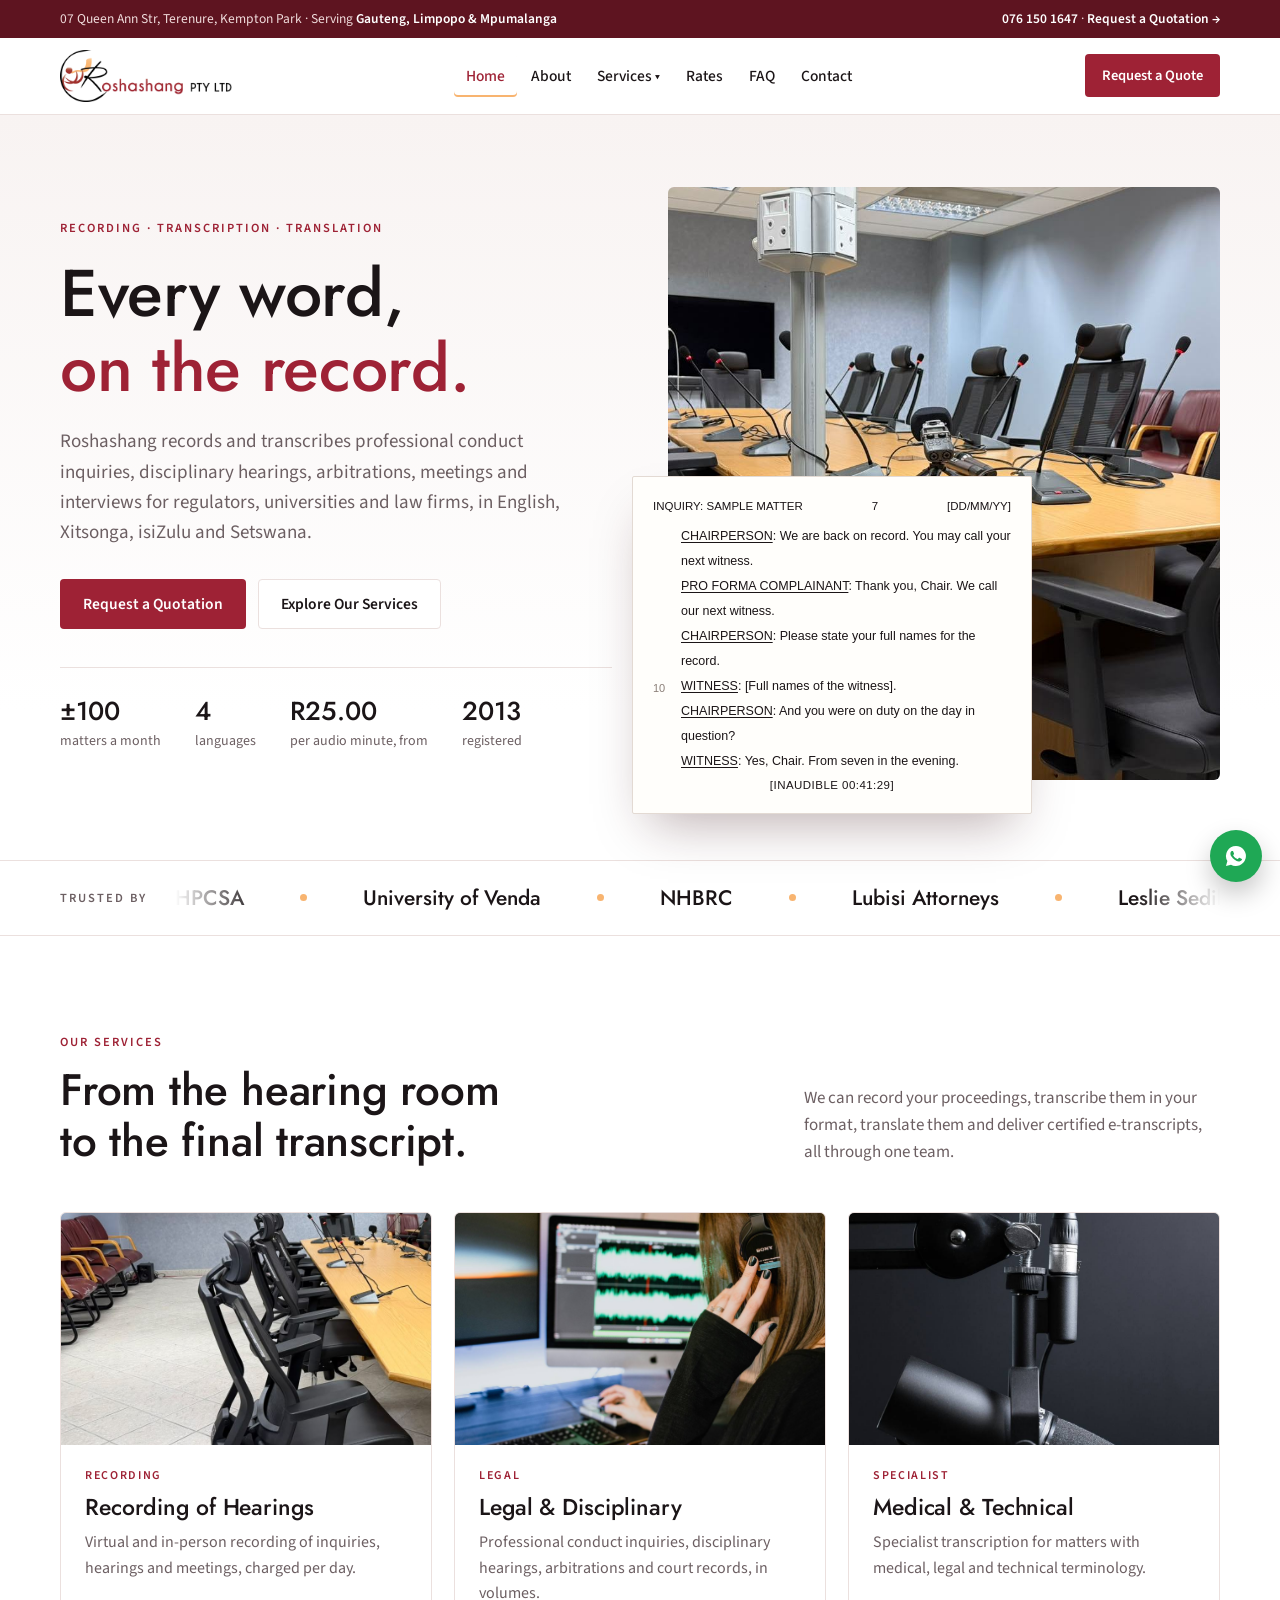
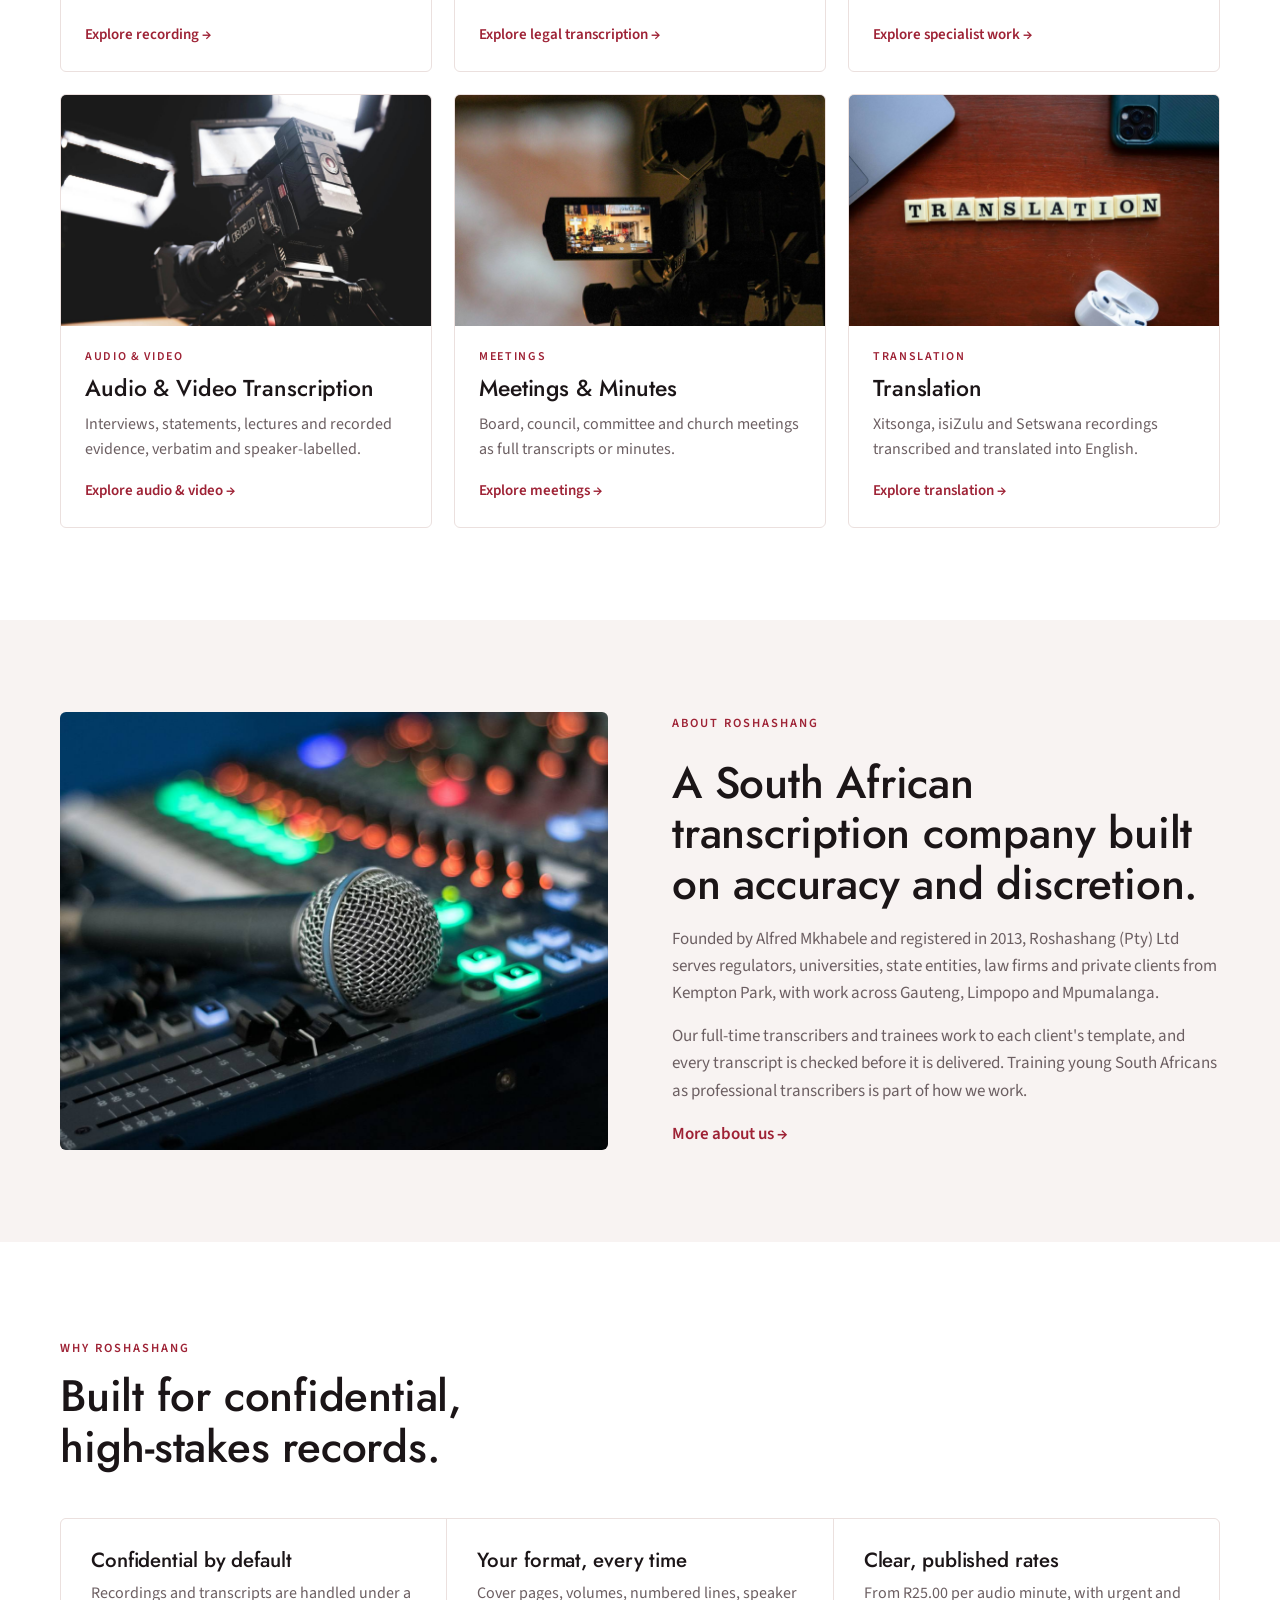
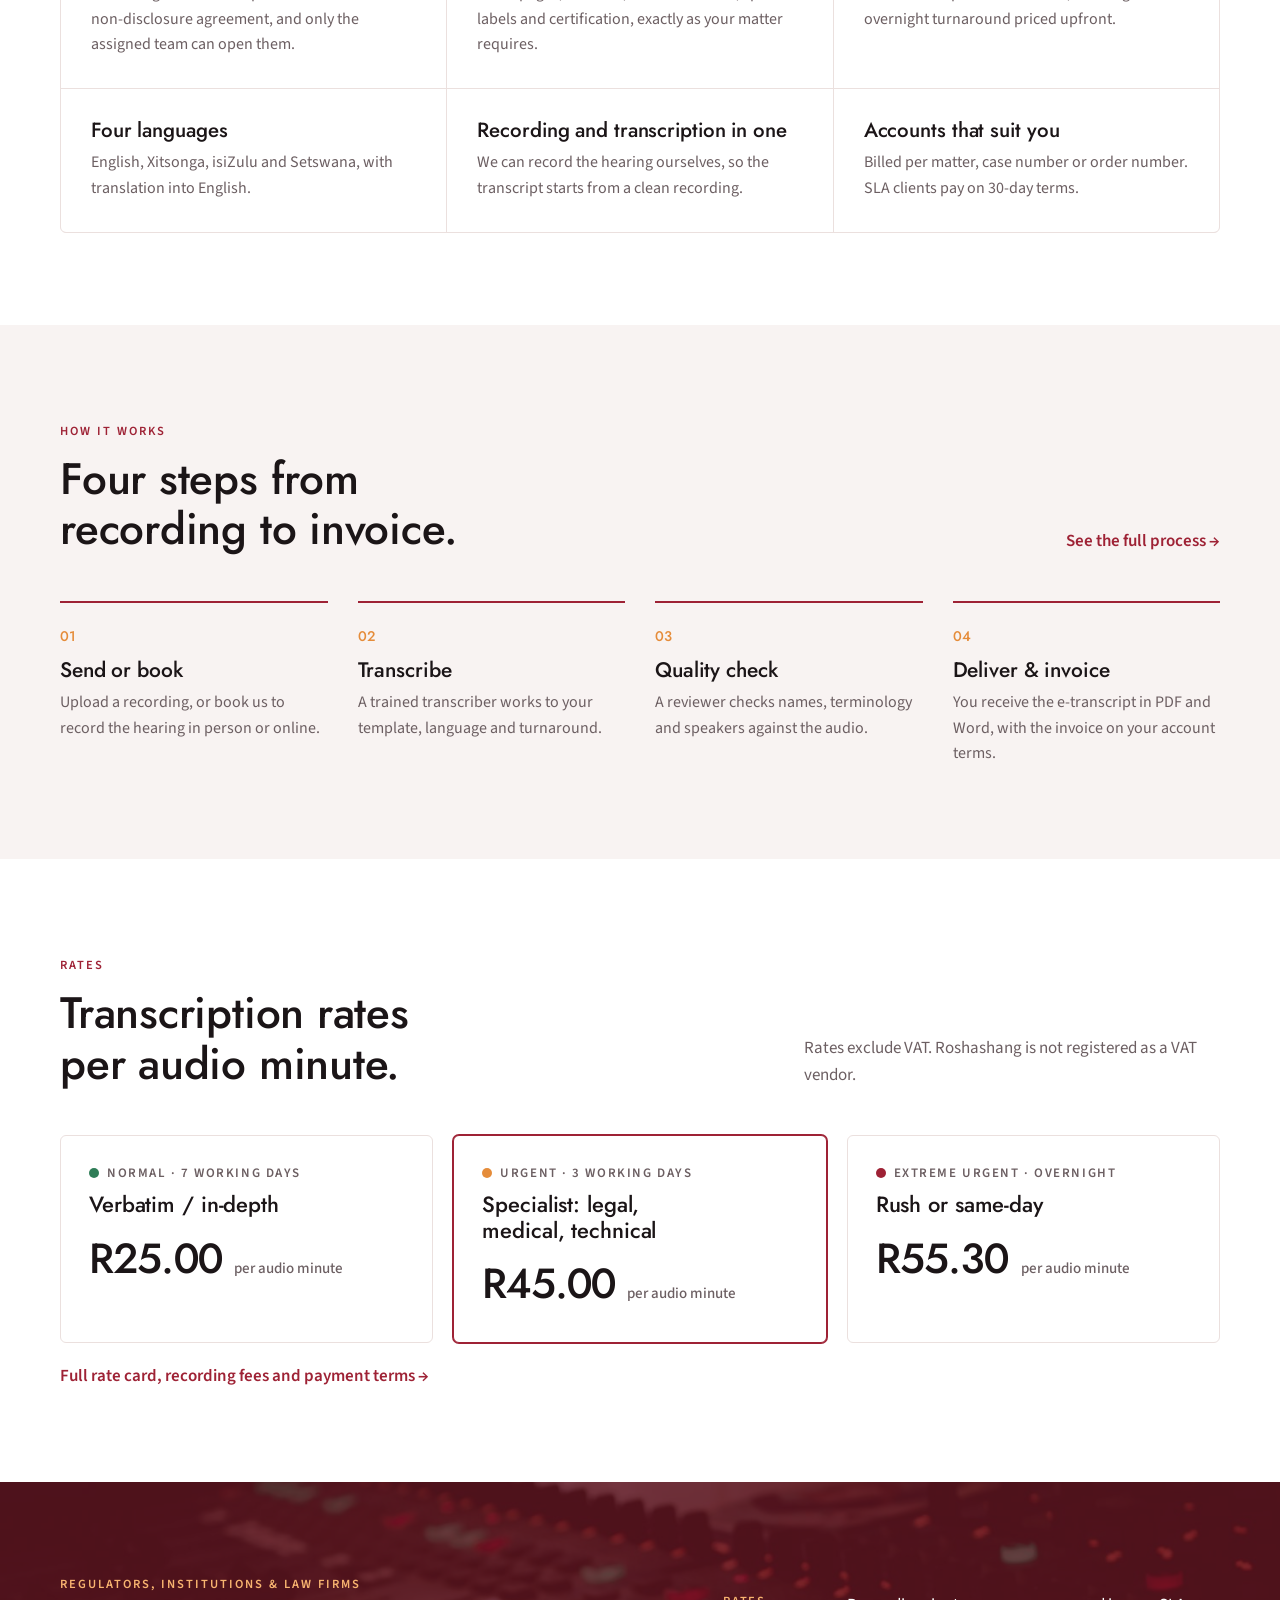
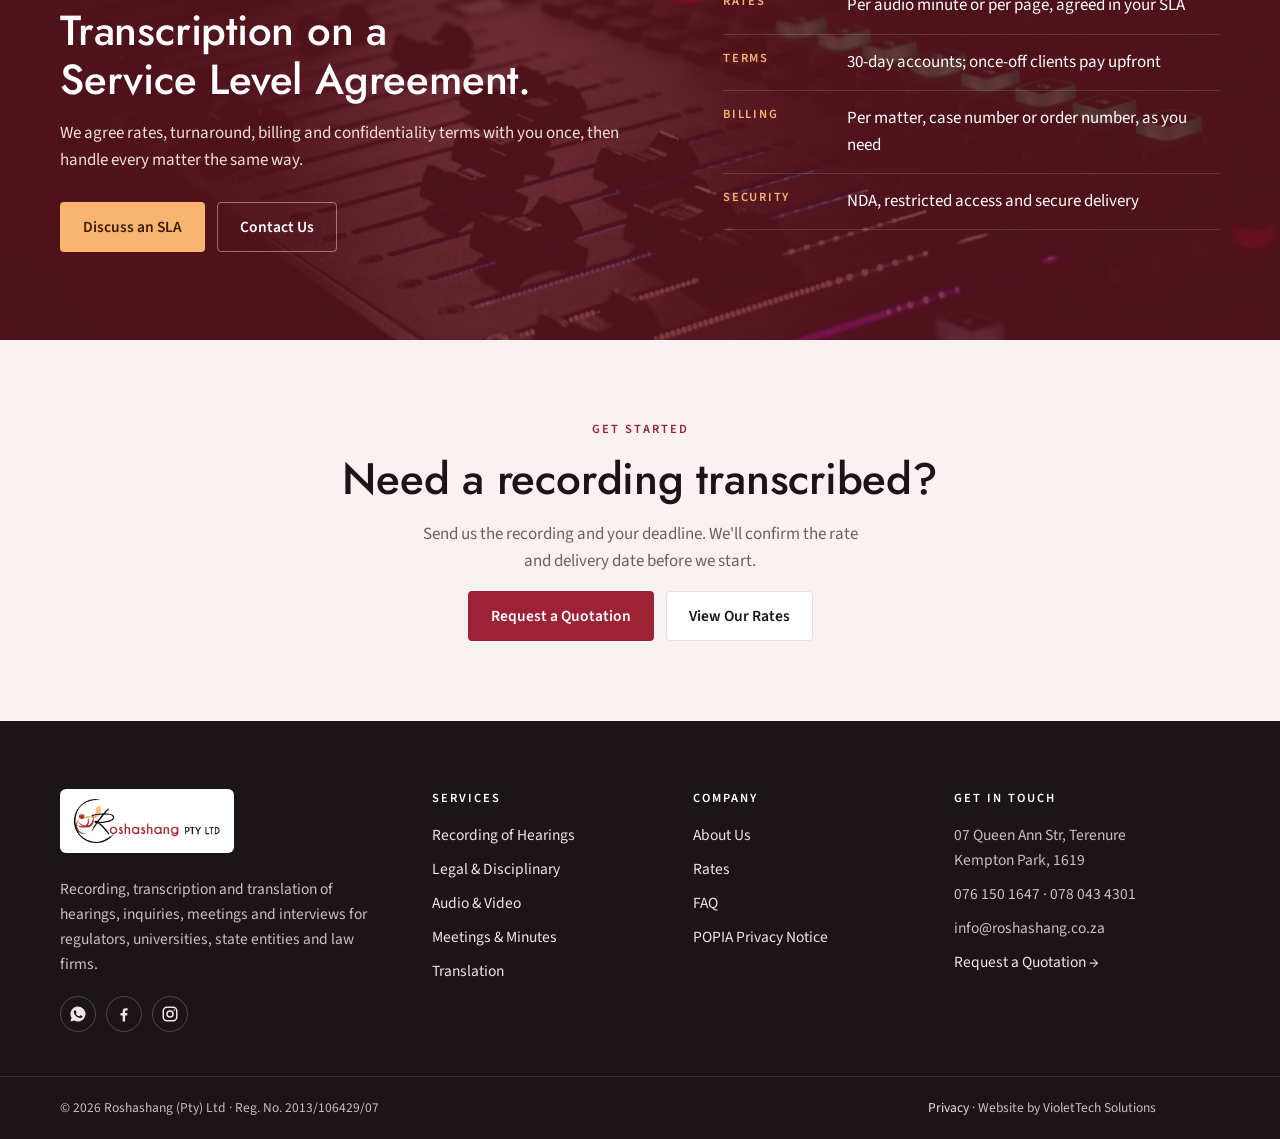
==== commit ec4e0b43: "Add files via upload" ====
--- a/index.html
+++ b/index.html
@@ -5,7 +5,7 @@
 <meta name="viewport" content="width=device-width, initial-scale=1, viewport-fit=cover">
 <title>Roshashang Transcribers</title>
 <meta name="description" content="Recording, transcription and translation of hearings, inquiries, meetings and interviews in English, Xitsonga, isiZulu and Setswana.">
-<link rel="preconnect" href="https://fonts.googleapis.com"><link rel="preconnect" href="https://fonts.gstatic.com" crossorigin><link rel="stylesheet" href="https://fonts.googleapis.com/css2?family=Jost:wght@400;500;600&family=Source+Sans+3:wght@400;600;700&display=swap"><link rel="stylesheet" href="/site.css">
+<link rel="preconnect" href="https://fonts.googleapis.com"><link rel="preconnect" href="https://fonts.gstatic.com" crossorigin><link rel="stylesheet" href="https://fonts.googleapis.com/css2?family=Jost:wght@400;500;600&family=Source+Sans+3:wght@400;600;700&display=swap"><link rel="stylesheet" href="/site.css?v=3">
 </head>
 <body>
 <div class="util"><div class="wrap"><span>07 Queen Ann Str, Terenure, Kempton Park · Serving <b>Gauteng, Limpopo &amp; Mpumalanga</b></span><span><a href="tel:+27761501647">076 150 1647</a> · <a href="/contact#quote">Request a Quotation →</a></span></div></div>
@@ -104,14 +104,14 @@
 </main>
 <footer>
   <div class="wrap">
-    <div class="about"><span class="fl"><img src="/img/logo.png" alt="Roshashang (Pty) Ltd"></span><p>Recording, transcription and translation of hearings, inquiries, meetings and interviews for regulators, universities, state entities and law firms.</p><div class="social"><a href="https://www.facebook.com/share/1EuR9v8PKz/" target="_blank" rel="noopener" aria-label="Roshashang on Facebook"><svg viewBox="0 0 24 24" fill="currentColor" aria-hidden="true"><path d="M13.5 22v-8h2.7l.4-3.2h-3.1V8.8c0-.9.3-1.5 1.6-1.5h1.7V4.4c-.3 0-1.3-.1-2.5-.1-2.5 0-4.1 1.5-4.1 4.2v2.3H7.4V14h2.8v8h3.3z"/></svg></a><a href="https://www.instagram.com/roshashang_transcribers/" target="_blank" rel="noopener" aria-label="Roshashang on Instagram"><svg viewBox="0 0 24 24" fill="none" stroke="currentColor" stroke-width="2" aria-hidden="true"><rect x="3" y="3" width="18" height="18" rx="5"/><circle cx="12" cy="12" r="4"/><circle cx="17.5" cy="6.5" r="1" fill="currentColor" stroke="none"/></svg></a></div></div>
+    <div class="about"><span class="fl"><img src="/img/logo.png" alt="Roshashang (Pty) Ltd"></span><p>Recording, transcription and translation of hearings, inquiries, meetings and interviews for regulators, universities, state entities and law firms.</p><div class="social"><a href="https://wa.me/27820485072?text=Hi%20Roshashang%2C%20I%27d%20like%20a%20transcription%20quote" target="_blank" rel="noopener" aria-label="WhatsApp" title="WhatsApp" data-tip="WhatsApp"><svg width="18" height="18" style="width:18px;height:18px" viewBox="0 0 24 24" fill="currentColor" aria-hidden="true"><path d="M12 2a10 10 0 0 0-8.6 15.1L2 22l5-1.3A10 10 0 1 0 12 2zm5.3 14.2c-.2.6-1.3 1.2-1.8 1.2-.5.1-1 .2-3.3-.7-2.8-1.1-4.5-3.9-4.7-4.1-.1-.2-1.1-1.5-1.1-2.9s.7-2.1 1-2.4c.2-.3.5-.3.7-.3h.5c.2 0 .4 0 .6.5l.8 2c.1.2.1.4 0 .5l-.3.5-.4.4c-.1.2-.3.3-.1.6.2.3.8 1.3 1.7 2.1 1.2 1 2.1 1.3 2.4 1.5.3.1.5.1.6-.1l.9-1.1c.2-.3.4-.2.7-.1l1.9.9c.3.1.5.2.5.3.1.2.1.7-.1 1.2z"/></svg></a><a href="https://www.facebook.com/share/1EuR9v8PKz/" target="_blank" rel="noopener" aria-label="Facebook" title="Facebook" data-tip="Facebook"><svg width="18" height="18" style="width:18px;height:18px" viewBox="0 0 24 24" fill="currentColor" aria-hidden="true"><path d="M13.5 22v-8h2.7l.4-3.2h-3.1V8.8c0-.9.3-1.5 1.6-1.5h1.7V4.4c-.3 0-1.3-.1-2.5-.1-2.5 0-4.1 1.5-4.1 4.2v2.3H7.4V14h2.8v8h3.3z"/></svg></a><a href="https://www.instagram.com/roshashang_transcribers/" target="_blank" rel="noopener" aria-label="Instagram" title="Instagram" data-tip="Instagram"><svg width="18" height="18" style="width:18px;height:18px" viewBox="0 0 24 24" fill="none" stroke="currentColor" stroke-width="2" aria-hidden="true"><rect x="3" y="3" width="18" height="18" rx="5"/><circle cx="12" cy="12" r="4"/><circle cx="17.5" cy="6.5" r="1" fill="currentColor" stroke="none"/></svg></a></div></div>
     <div><h4>Services</h4><ul><li><a href="/services#recording">Recording of Hearings</a></li><li><a href="/services#legal">Legal &amp; Disciplinary</a></li><li><a href="/services#audio-video">Audio &amp; Video</a></li><li><a href="/services#meetings">Meetings &amp; Minutes</a></li><li><a href="/services#translation">Translation</a></li></ul></div>
     <div><h4>Company</h4><ul><li><a href="/about">About Us</a></li><li><a href="/rates">Rates</a></li><li><a href="/faq">FAQ</a></li><li><a href="/privacy">POPIA Privacy Notice</a></li></ul></div>
     <div><h4>Get in touch</h4><ul><li>07 Queen Ann Str, Terenure<br>Kempton Park, 1619</li><li>076 150 1647 · 078 043 4301</li><li>info@roshashang.co.za</li><li><a href="/contact#quote">Request a Quotation →</a></li></ul></div>
   </div>
   <div class="legal"><div class="wrap"><span>© 2026 Roshashang (Pty) Ltd · Reg. No. 2013/106429/07</span><span><a href="/privacy">Privacy</a> · Website by VioletTech Solutions</span></div></div>
 </footer>
-<a class="wa" href="https://wa.me/27820485072?text=Hi%20Roshashang%2C%20I%27d%20like%20a%20transcription%20quote" target="_blank" rel="noopener"><svg viewBox="0 0 24 24" fill="currentColor" aria-hidden="true"><path d="M12 2a10 10 0 0 0-8.6 15.1L2 22l5-1.3A10 10 0 1 0 12 2zm5.3 14.2c-.2.6-1.3 1.2-1.8 1.2-.5.1-1 .2-3.3-.7-2.8-1.1-4.5-3.9-4.7-4.1-.1-.2-1.1-1.5-1.1-2.9s.7-2.1 1-2.4c.2-.3.5-.3.7-.3h.5c.2 0 .4 0 .6.5l.8 2c.1.2.1.4 0 .5l-.3.5-.4.4c-.1.2-.3.3-.1.6.2.3.8 1.3 1.7 2.1 1.2 1 2.1 1.3 2.4 1.5.3.1.5.1.6-.1l.9-1.1c.2-.3.4-.2.7-.1l1.9.9c.3.1.5.2.5.3.1.2.1.7-.1 1.2z"/></svg><span>WhatsApp us</span></a>
-<script src="/site.js"></script>
+<a class="wa" aria-label="WhatsApp us" title="WhatsApp us" href="https://wa.me/27820485072?text=Hi%20Roshashang%2C%20I%27d%20like%20a%20transcription%20quote" target="_blank" rel="noopener"><svg width="24" height="24" viewBox="0 0 24 24" fill="currentColor" aria-hidden="true"><path d="M12 2a10 10 0 0 0-8.6 15.1L2 22l5-1.3A10 10 0 1 0 12 2zm5.3 14.2c-.2.6-1.3 1.2-1.8 1.2-.5.1-1 .2-3.3-.7-2.8-1.1-4.5-3.9-4.7-4.1-.1-.2-1.1-1.5-1.1-2.9s.7-2.1 1-2.4c.2-.3.5-.3.7-.3h.5c.2 0 .4 0 .6.5l.8 2c.1.2.1.4 0 .5l-.3.5-.4.4c-.1.2-.3.3-.1.6.2.3.8 1.3 1.7 2.1 1.2 1 2.1 1.3 2.4 1.5.3.1.5.1.6-.1l.9-1.1c.2-.3.4-.2.7-.1l1.9.9c.3.1.5.2.5.3.1.2.1.7-.1 1.2z"/></svg><span>WhatsApp us</span></a>
+<script src="/site.js?v=3"></script>
 </body>
 </html>
--- a/site.css
+++ b/site.css
@@ -285,19 +285,25 @@
 footer h4{font:600 12.5px var(--body);letter-spacing:.16em;text-transform:uppercase;color:#fff;margin-bottom:16px}
 footer ul{list-style:none;margin:0;padding:0;display:grid;gap:9px}
 footer a{color:#efe6e7;text-decoration:none}
-footer .social{display:flex;gap:10px;margin-top:18px}
-footer .social a{width:38px;height:38px;border-radius:50%;border:1px solid rgba(255,255,255,.22);display:grid;place-items:center;transition:background .2s,border-color .2s}
-footer .social a:hover{background:#9e2235;border-color:#9e2235;color:#fff}
+footer .social{display:flex;gap:10px;margin-top:20px}
+footer .social a{position:relative;width:36px;height:36px;border-radius:50%;border:1px solid rgba(255,255,255,.22);display:grid;place-items:center;color:#efe6e7;transition:background .2s,border-color .2s}
+footer .social a:hover,footer .social a:focus-visible{background:#9e2235;border-color:#9e2235;color:#fff}
 footer .social svg{width:18px;height:18px}
+footer .social a::after{content:attr(data-tip);position:absolute;bottom:calc(100% + 8px);left:50%;transform:translateX(-50%) translateY(4px);background:#fff;color:#1b1517;font:600 12px var(--body);padding:4px 9px;border-radius:4px;white-space:nowrap;opacity:0;pointer-events:none;transition:opacity .15s,transform .15s}
+footer .social a:hover::after,footer .social a:focus-visible::after{opacity:1;transform:translateX(-50%) translateY(0)}
 footer a:hover{color:var(--peach)}
 .legal{border-top:1px solid rgba(255,255,255,.1)}
 .legal .wrap{display:flex;justify-content:space-between;gap:12px;flex-wrap:wrap;padding-block:20px;font-size:13.5px}
 @media (max-width:900px){footer .wrap{grid-template-columns:1fr 1fr}}
 @media (max-width:540px){footer .wrap{grid-template-columns:1fr}}
 
-.wa{position:fixed;right:18px;bottom:calc(18px + env(safe-area-inset-bottom,0px));z-index:40;background:#1fa855;color:#fff;border-radius:999px;padding:12px 18px;font:600 15px var(--body);text-decoration:none;box-shadow:0 12px 26px rgba(0,0,0,.22);display:flex;gap:8px;align-items:center}
-.wa svg{width:19px;height:19px}
-@media (max-width:540px){.wa span{display:none}.wa{padding:14px}}
+.wa{position:fixed;right:18px;bottom:calc(18px + env(safe-area-inset-bottom,0px));z-index:40;background:#1fa855;color:#fff;border-radius:999px;padding:14px;font:600 15px var(--body);text-decoration:none;box-shadow:0 12px 26px rgba(0,0,0,.22);display:flex;align-items:center;gap:0;transition:gap .2s,padding .2s}
+.wa svg{width:24px;height:24px;flex:none}
+.wa span{max-width:0;overflow:hidden;white-space:nowrap;transition:max-width .25s}
+.wa:hover,.wa:focus-visible{gap:8px;padding:14px 18px}
+.wa:hover span,.wa:focus-visible span{max-width:140px}
+
 @media (max-width:620px){.util .wrap>span:first-child{display:none}}
 .hp{position:absolute;left:-9999px;width:1px;height:1px;overflow:hidden}
 form.quote{position:relative}
+.legal .wrap>span:last-child{margin-right:64px}
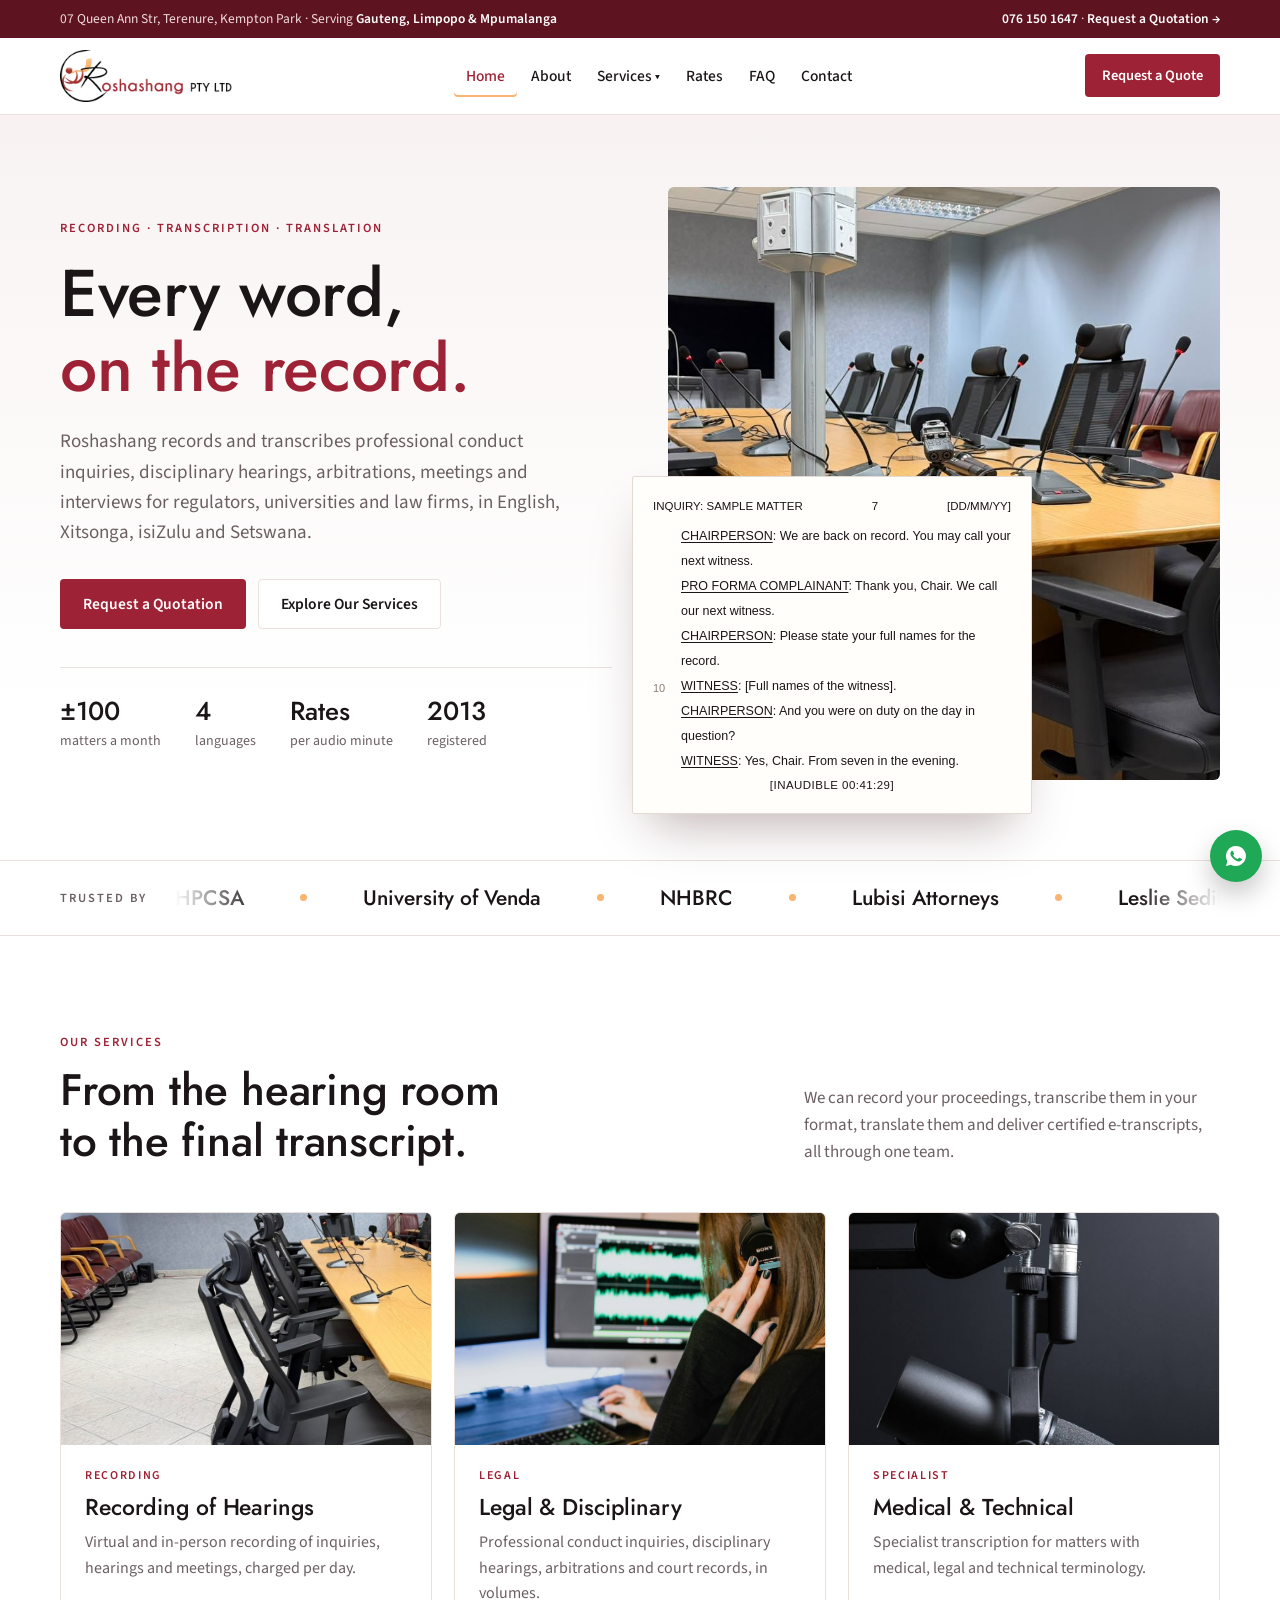
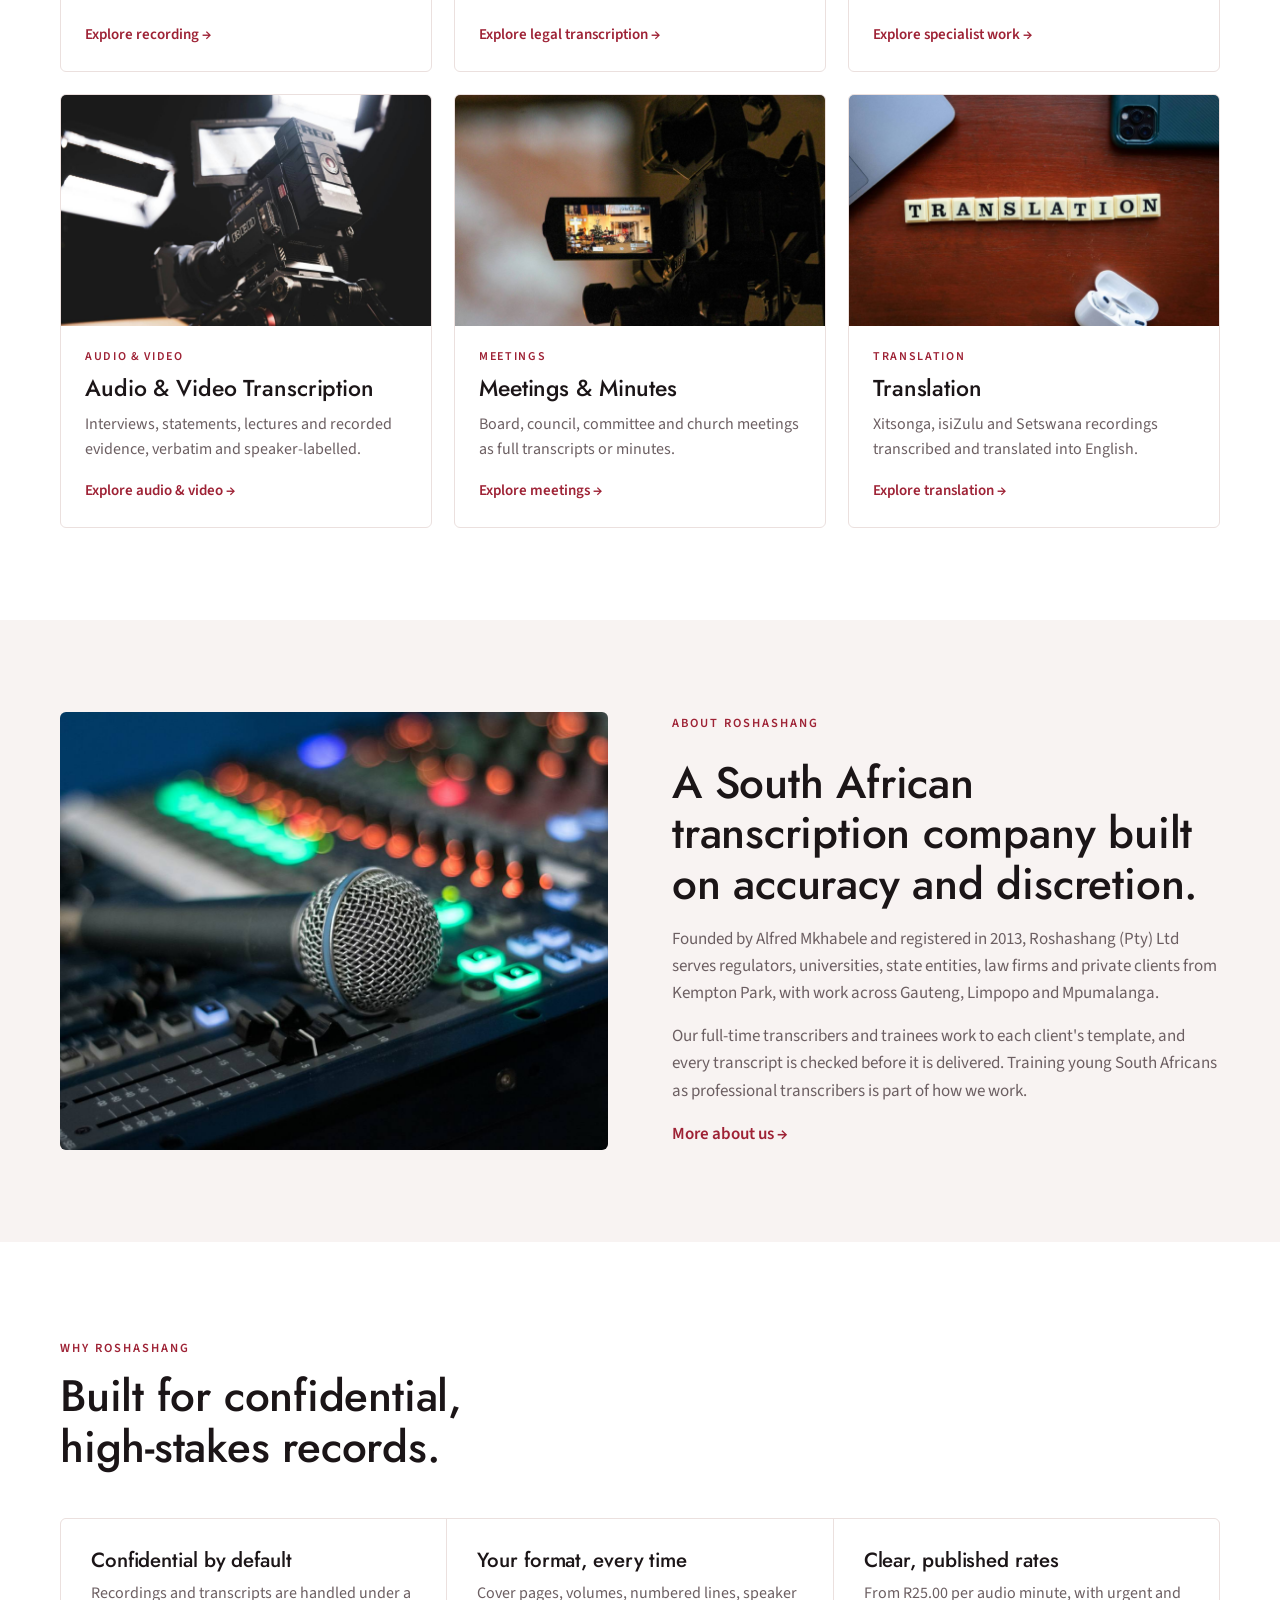
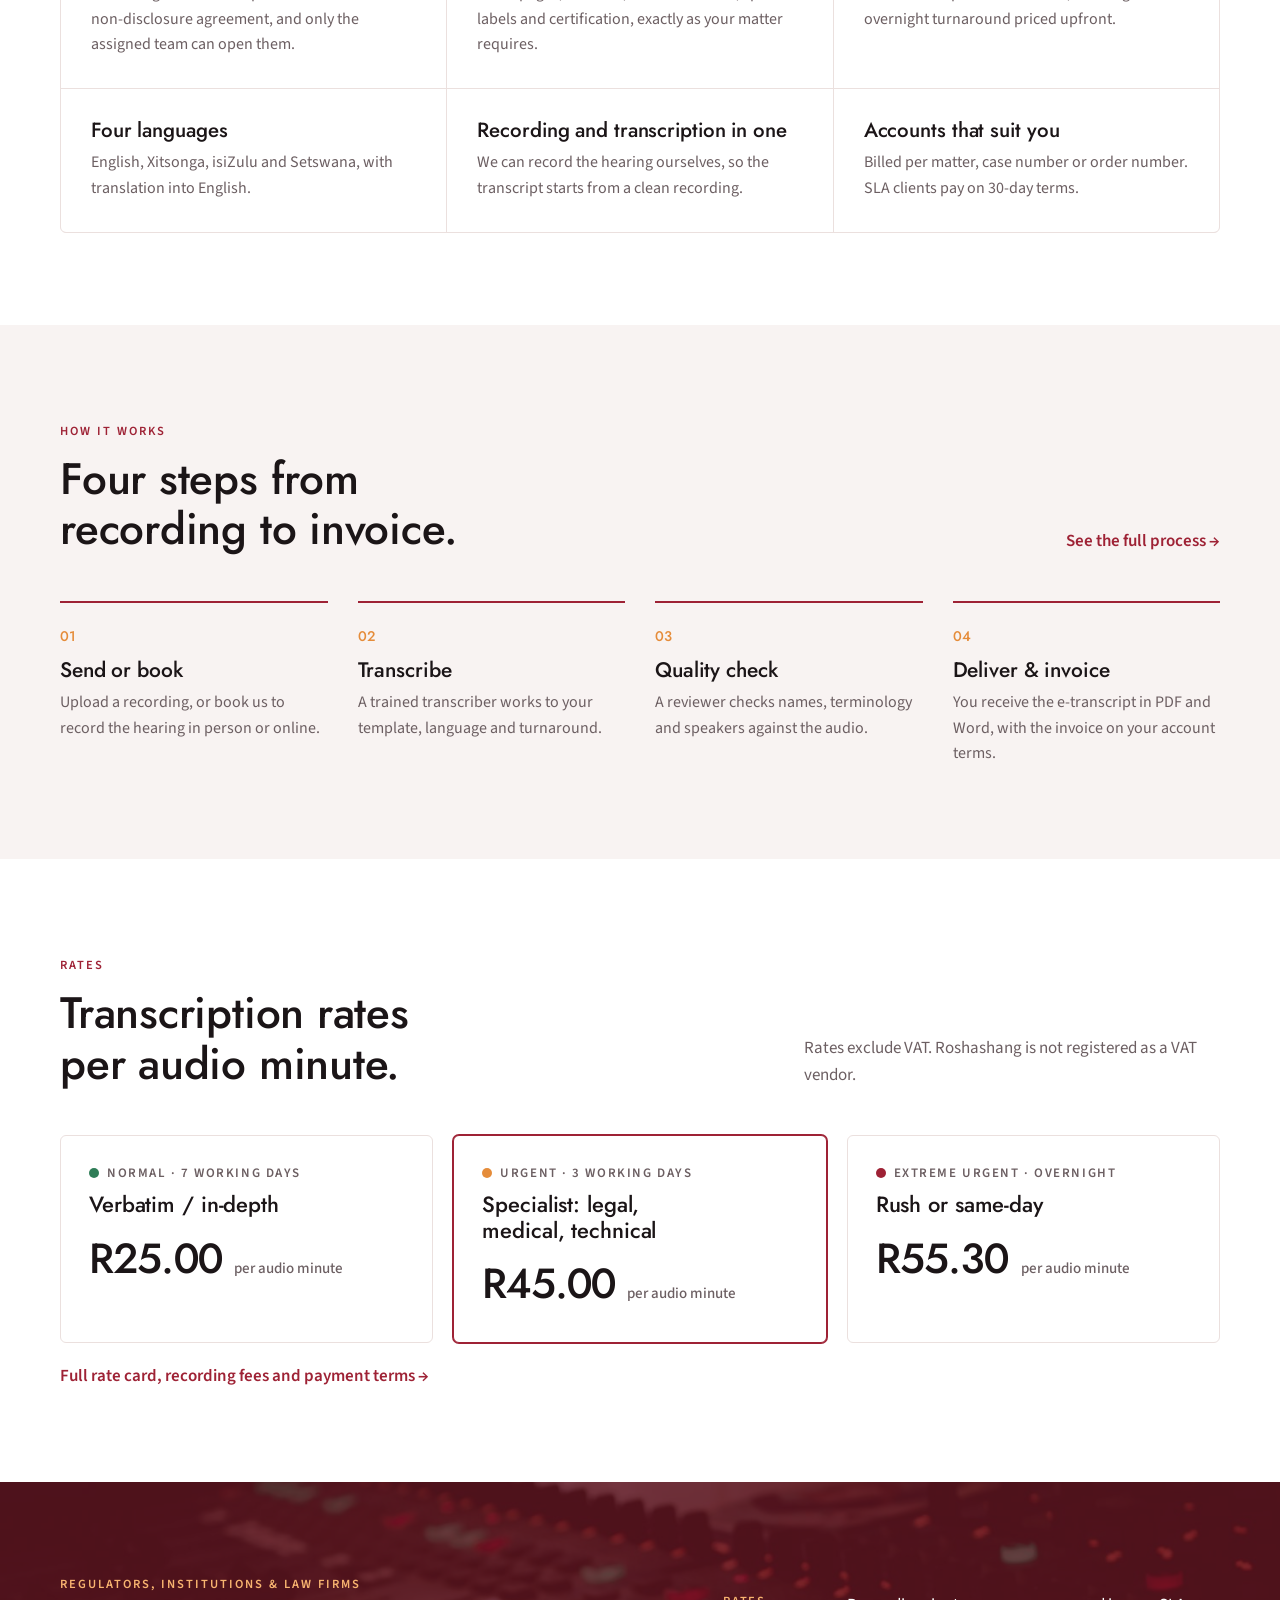
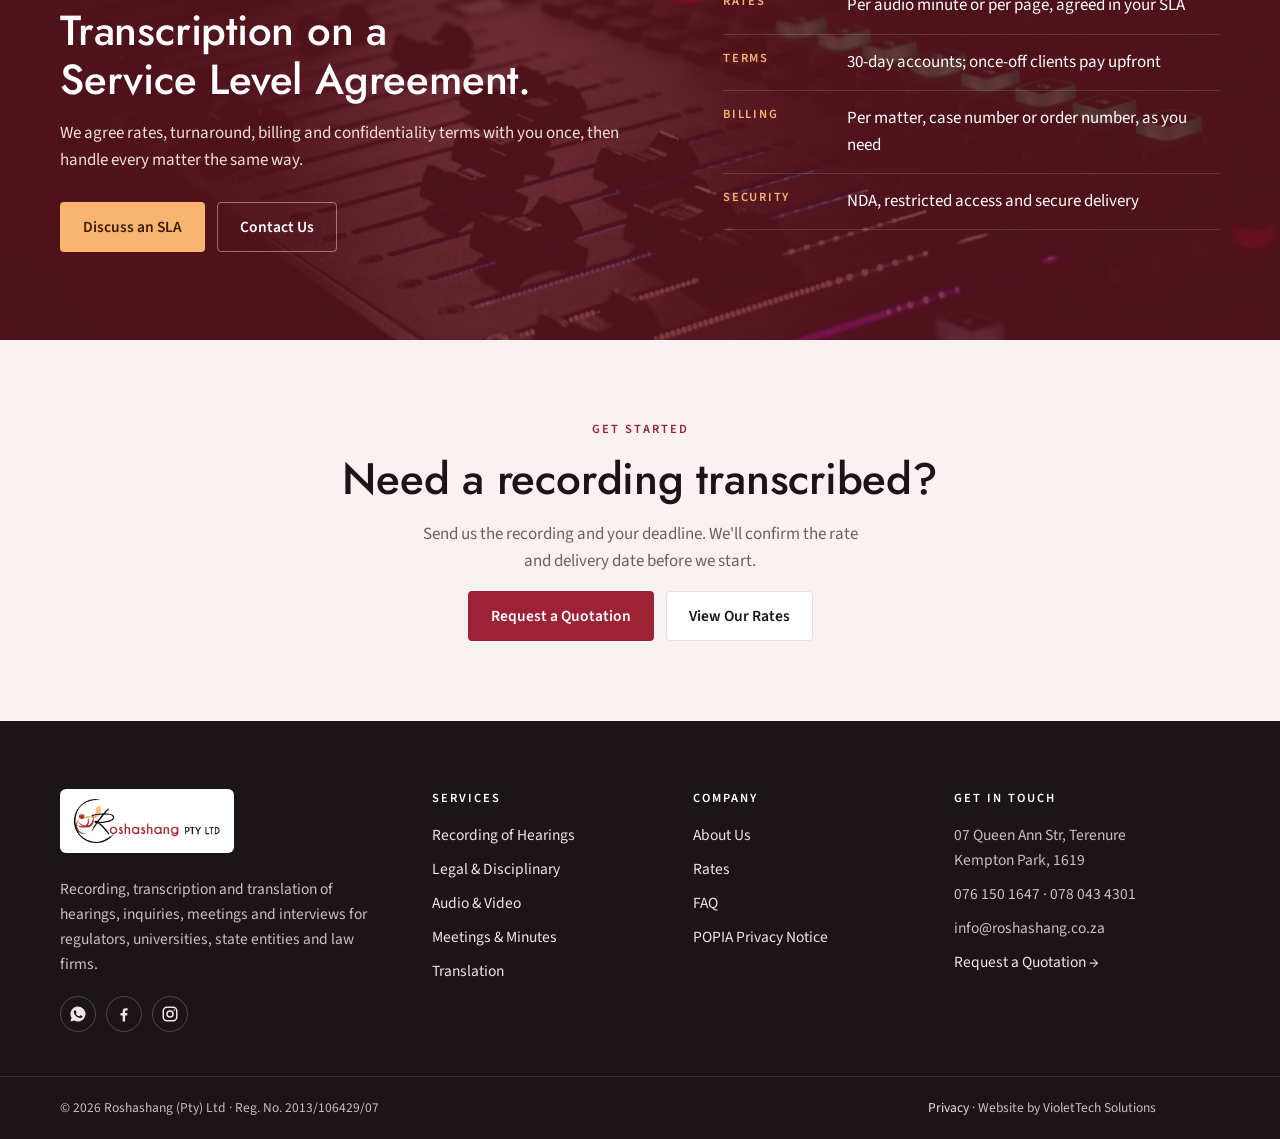
==== commit 5d5ad3c4: "Update index.html" ====
--- a/index.html
+++ b/index.html
@@ -24,7 +24,7 @@
     <div class="facts">
       <div><b>±100</b>matters a month</div>
       <div><b>4</b>languages</div>
-      <div><b>R25.00</b>per audio minute, from</div>
+      <div><b>Rates</b>per audio minute</div>
       <div><b>2013</b>registered</div>
     </div>
   </div>
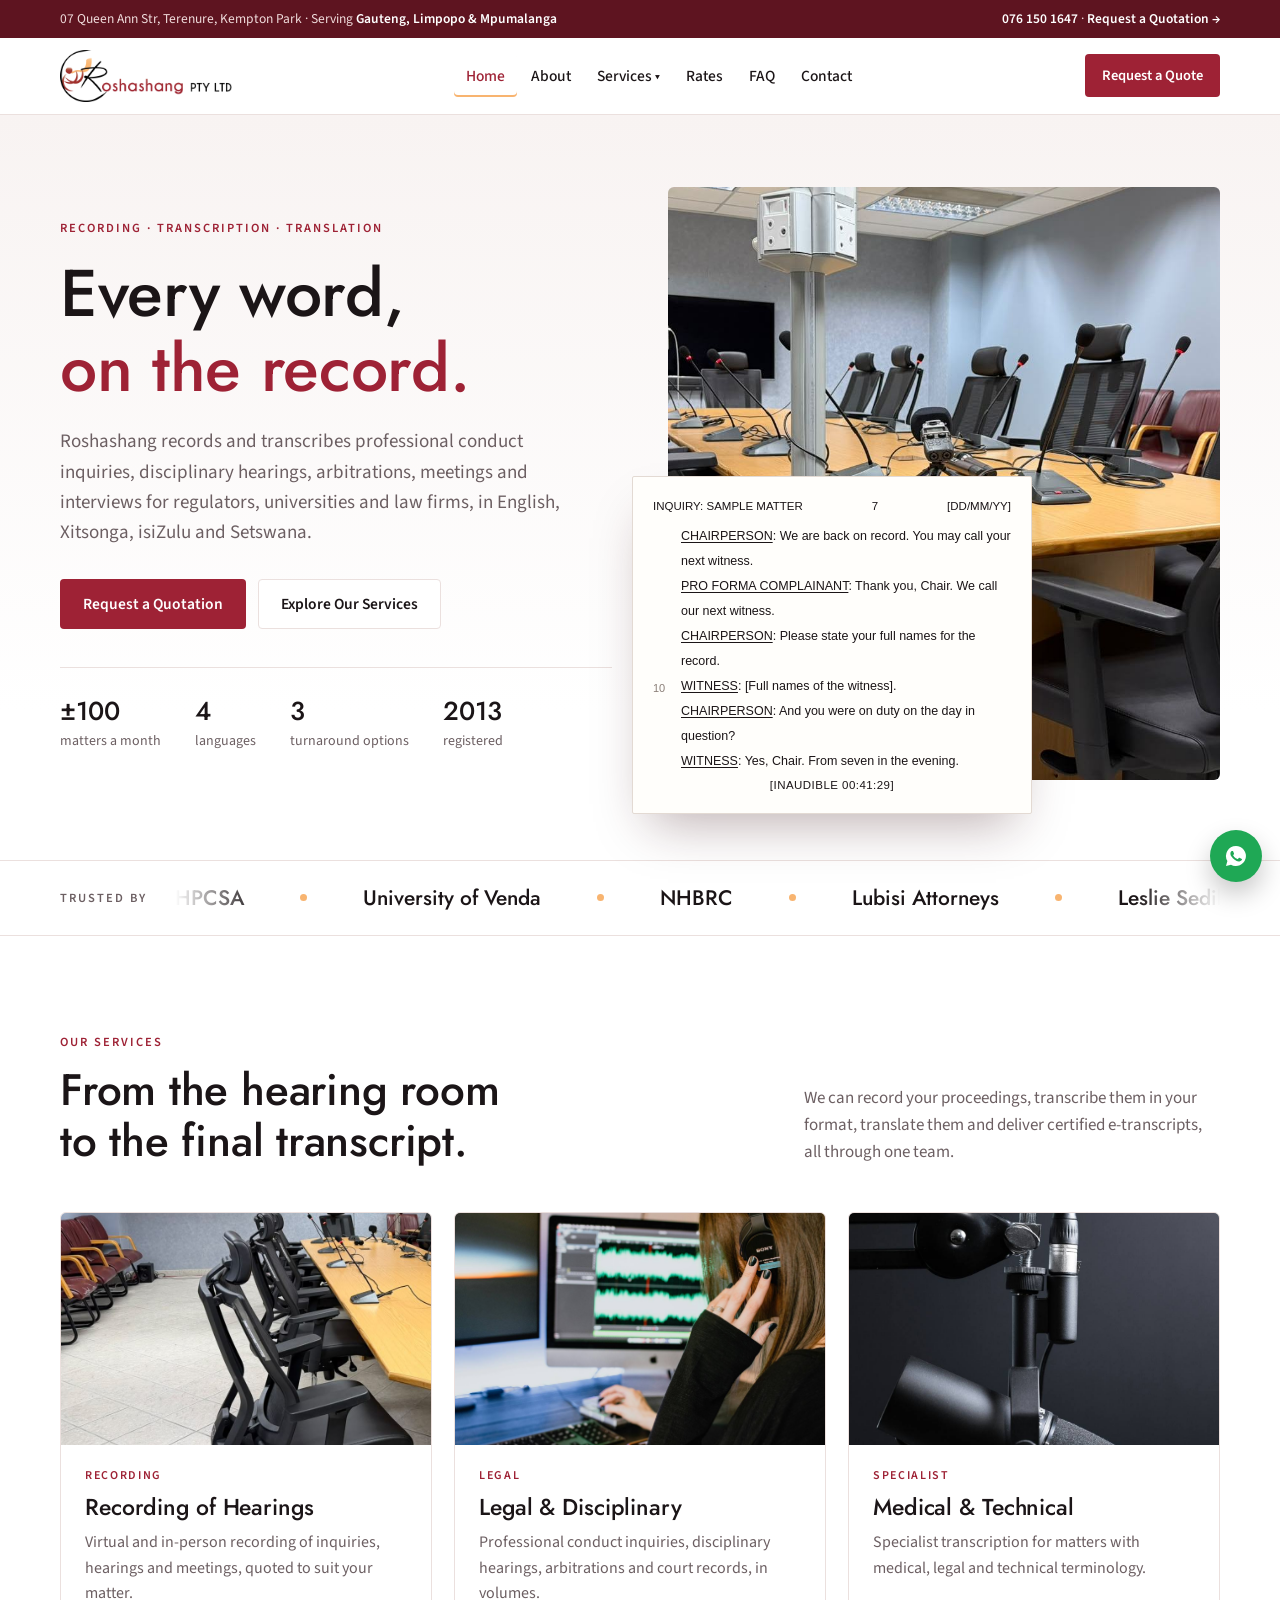
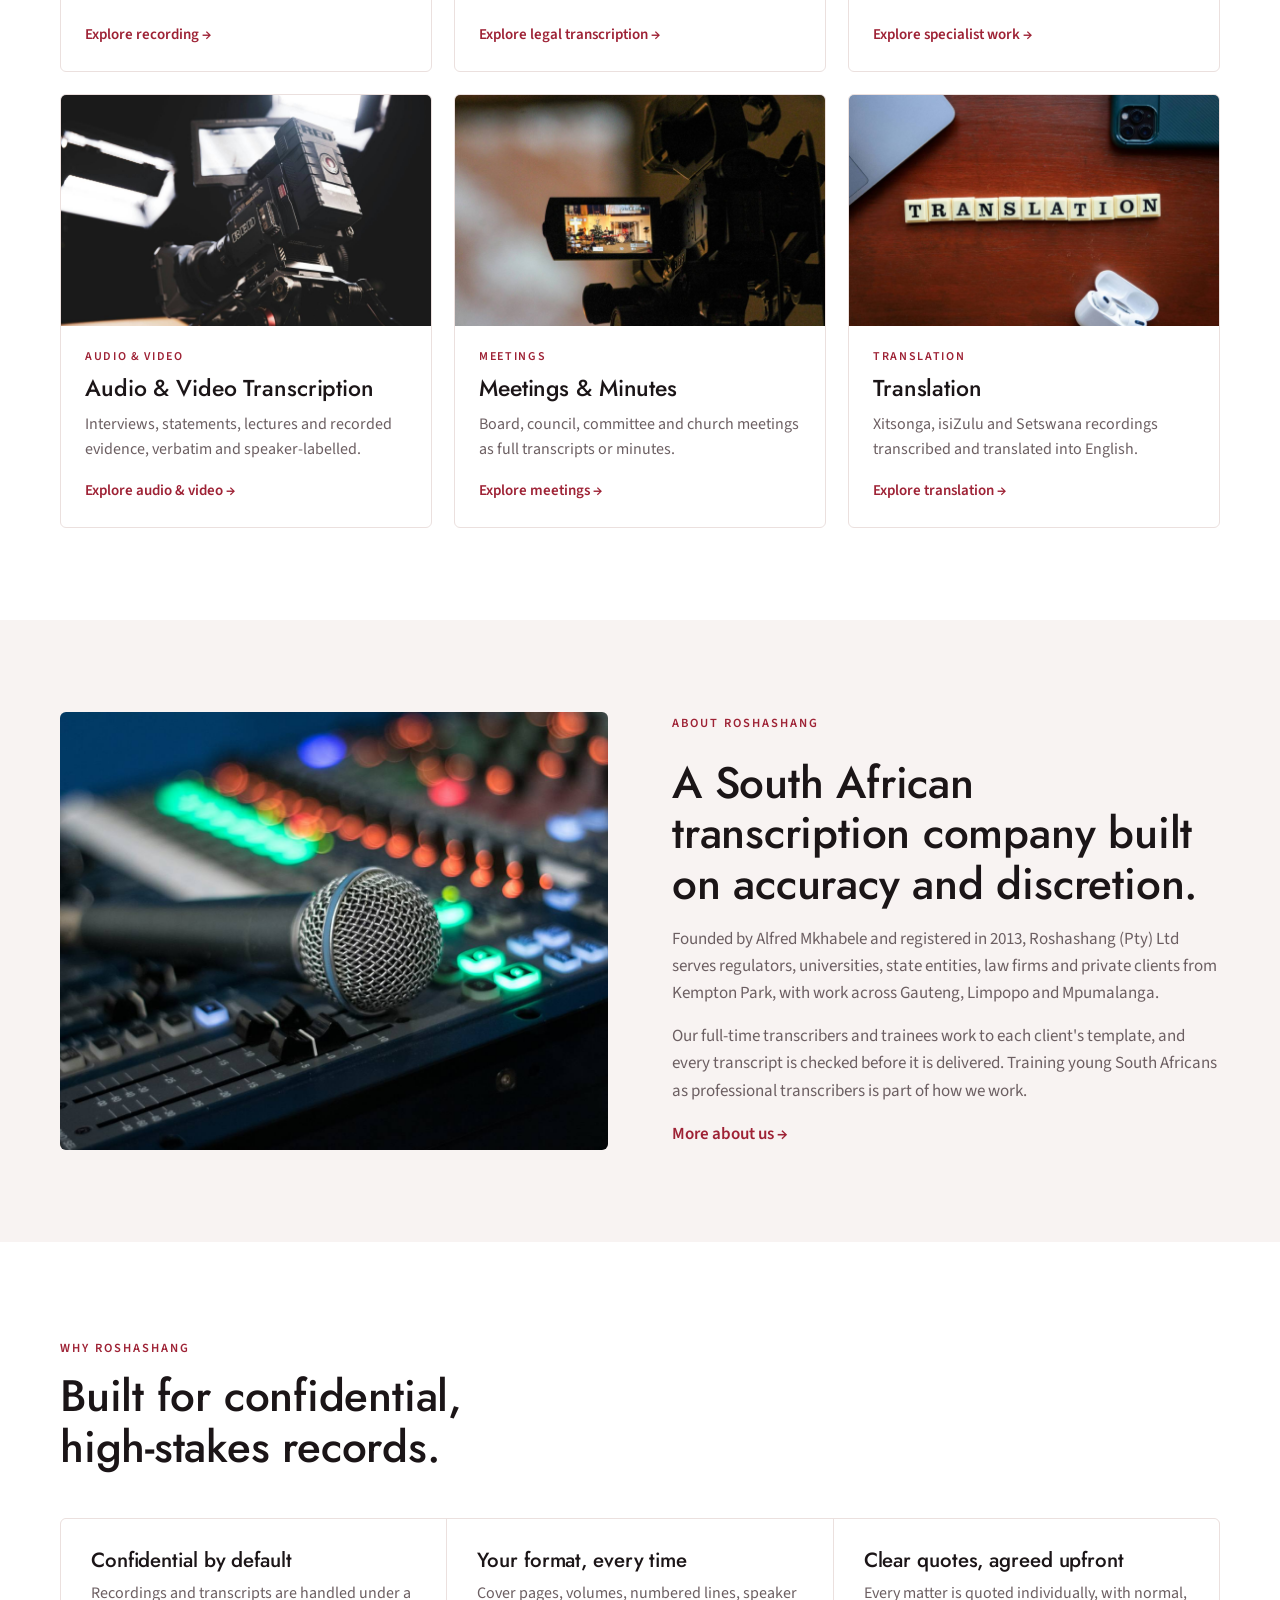
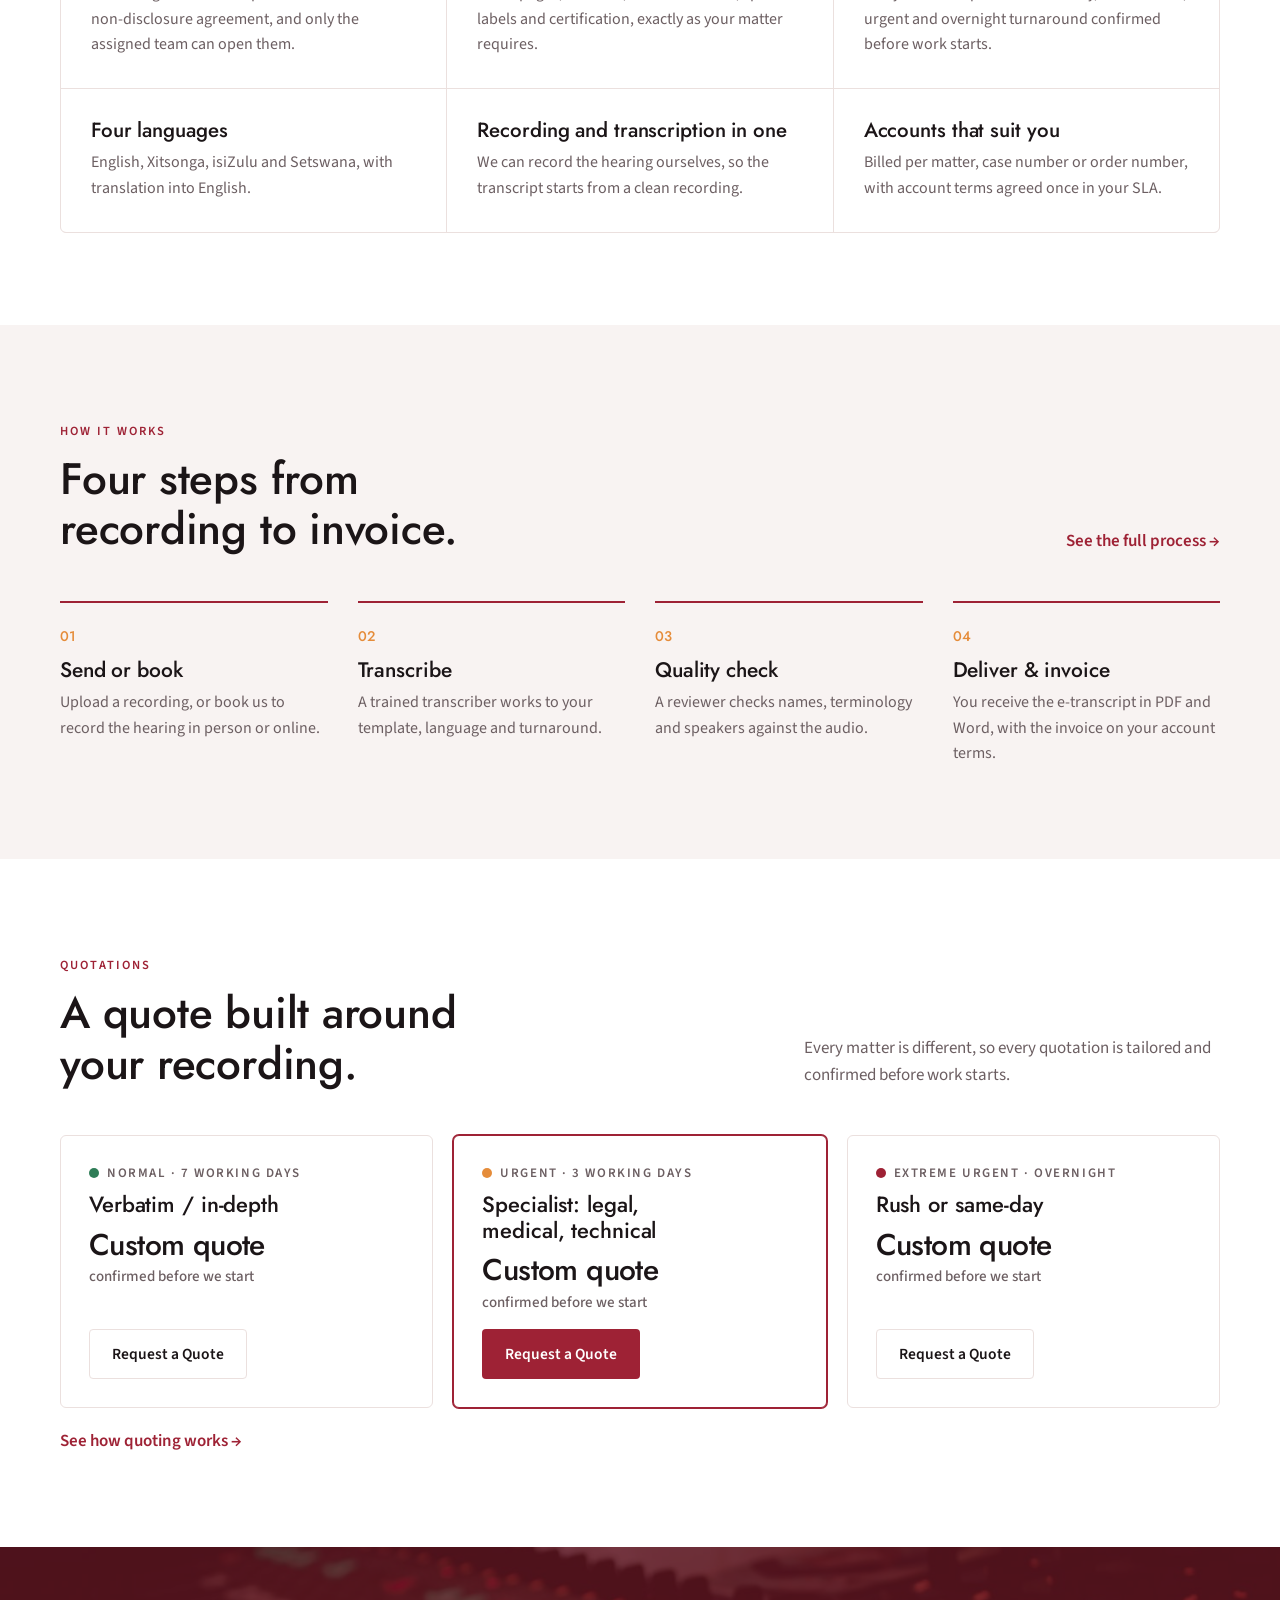
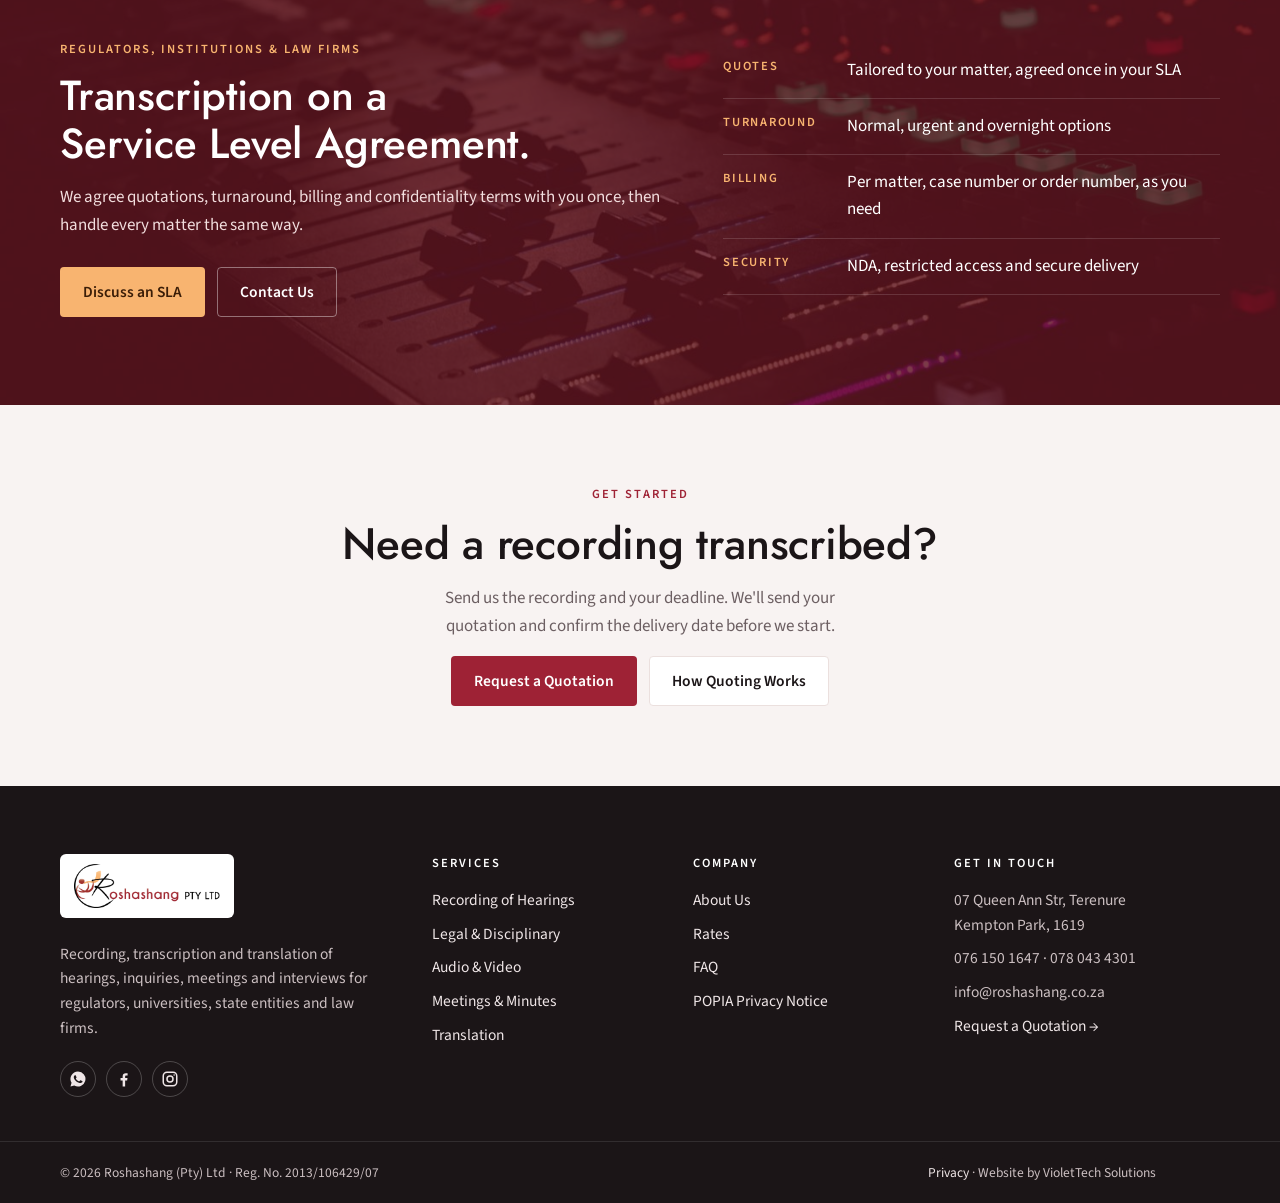
==== commit 09fd2f78: "Add files via upload" ====
--- a/index.html
+++ b/index.html
@@ -5,7 +5,7 @@
 <meta name="viewport" content="width=device-width, initial-scale=1, viewport-fit=cover">
 <title>Roshashang Transcribers</title>
 <meta name="description" content="Recording, transcription and translation of hearings, inquiries, meetings and interviews in English, Xitsonga, isiZulu and Setswana.">
-<link rel="preconnect" href="https://fonts.googleapis.com"><link rel="preconnect" href="https://fonts.gstatic.com" crossorigin><link rel="stylesheet" href="https://fonts.googleapis.com/css2?family=Jost:wght@400;500;600&family=Source+Sans+3:wght@400;600;700&display=swap"><link rel="stylesheet" href="/site.css?v=3">
+<link rel="preconnect" href="https://fonts.googleapis.com"><link rel="preconnect" href="https://fonts.gstatic.com" crossorigin><link rel="stylesheet" href="https://fonts.googleapis.com/css2?family=Jost:wght@400;500;600&family=Source+Sans+3:wght@400;600;700&display=swap"><link rel="stylesheet" href="/site.css?v=4">
 </head>
 <body>
 <div class="util"><div class="wrap"><span>07 Queen Ann Str, Terenure, Kempton Park · Serving <b>Gauteng, Limpopo &amp; Mpumalanga</b></span><span><a href="tel:+27761501647">076 150 1647</a> · <a href="/contact#quote">Request a Quotation →</a></span></div></div>
@@ -24,7 +24,7 @@
     <div class="facts">
       <div><b>±100</b>matters a month</div>
       <div><b>4</b>languages</div>
-      <div><b>Rates</b>per audio minute</div>
+      <div><b>3</b>turnaround options</div>
       <div><b>2013</b>registered</div>
     </div>
   </div>
@@ -43,7 +43,7 @@
 <section class="block"><div class="wrap">
   <div class="head"><div><span class="eyebrow">Our Services</span><h2>From the hearing room to the final transcript.</h2></div><p>We can record your proceedings, transcribe them in your format, translate them and deliver certified e-transcripts, all through one team.</p></div>
   <div class="cards">
-    <a class="card" href="/services#recording"><img src="/img/room1.jpg" alt="Hearing room with delegate microphones on the table"><div class="in"><small>Recording</small><h3>Recording of Hearings</h3><p>Virtual and in-person recording of inquiries, hearings and meetings, charged per day.</p><span class="more">Explore recording →</span></div></a>
+    <a class="card" href="/services#recording"><img src="/img/room1.jpg" alt="Hearing room with delegate microphones on the table"><div class="in"><small>Recording</small><h3>Recording of Hearings</h3><p>Virtual and in-person recording of inquiries, hearings and meetings, quoted to suit your matter.</p><span class="more">Explore recording →</span></div></a>
     <a class="card" href="/services#legal"><img src="/img/hero.jpg" alt="Transcriber listening to a recording"><div class="in"><small>Legal</small><h3>Legal &amp; Disciplinary</h3><p>Professional conduct inquiries, disciplinary hearings, arbitrations and court records, in volumes.</p><span class="more">Explore legal transcription →</span></div></a>
     <a class="card" href="/services#specialist"><img src="/img/mic.jpg" alt="Studio microphone"><div class="in"><small>Specialist</small><h3>Medical &amp; Technical</h3><p>Specialist transcription for matters with medical, legal and technical terminology.</p><span class="more">Explore specialist work →</span></div></a>
     <a class="card" href="/services#audio-video"><img src="/img/camera.jpg" alt="Cinema camera on a tripod"><div class="in"><small>Audio &amp; Video</small><h3>Audio &amp; Video Transcription</h3><p>Interviews, statements, lectures and recorded evidence, verbatim and speaker-labelled.</p><span class="more">Explore audio &amp; video →</span></div></a>
@@ -66,10 +66,10 @@
   <div class="why">
     <div><h3>Confidential by default</h3><p>Recordings and transcripts are handled under a non-disclosure agreement, and only the assigned team can open them.</p></div>
     <div><h3>Your format, every time</h3><p>Cover pages, volumes, numbered lines, speaker labels and certification, exactly as your matter requires.</p></div>
-    <div><h3>Clear, published rates</h3><p>From R25.00 per audio minute, with urgent and overnight turnaround priced upfront.</p></div>
+    <div><h3>Clear quotes, agreed upfront</h3><p>Every matter is quoted individually, with normal, urgent and overnight turnaround confirmed before work starts.</p></div>
     <div><h3>Four languages</h3><p>English, Xitsonga, isiZulu and Setswana, with translation into English.</p></div>
     <div><h3>Recording and transcription in one</h3><p>We can record the hearing ourselves, so the transcript starts from a clean recording.</p></div>
-    <div><h3>Accounts that suit you</h3><p>Billed per matter, case number or order number. SLA clients pay on 30-day terms.</p></div>
+    <div><h3>Accounts that suit you</h3><p>Billed per matter, case number or order number, with account terms agreed once in your SLA.</p></div>
   </div>
 </div></section>
 <section class="block alt"><div class="wrap">
@@ -82,25 +82,25 @@
   </div>
 </div></section>
 <section class="block"><div class="wrap">
-  <div class="head"><div><span class="eyebrow">Rates</span><h2>Transcription rates per audio minute.</h2></div><p>Rates exclude VAT. Roshashang is not registered as a VAT vendor.</p></div>
+  <div class="head"><div><span class="eyebrow">Quotations</span><h2>A quote built around your recording.</h2></div><p>Every matter is different, so every quotation is tailored and confirmed before work starts.</p></div>
   <div class="rates">
-    <div class="rate" style="--c:#2f7d57"><span class="tier">Normal · 7 working days</span><h3>Verbatim / in-depth</h3><div class="price">R25.00 <small>per audio minute</small></div></div>
-    <div class="rate feature" style="--c:#e58c3a"><span class="tier">Urgent · 3 working days</span><h3>Specialist: legal, medical, technical</h3><div class="price">R45.00 <small>per audio minute</small></div></div>
-    <div class="rate" style="--c:#9e2235"><span class="tier">Extreme urgent · overnight</span><h3>Rush or same-day</h3><div class="price">R55.30 <small>per audio minute</small></div></div>
+    <div class="rate" style="--c:#2f7d57"><span class="tier">Normal · 7 working days</span><h3>Verbatim / in-depth</h3><div class="price q">Custom quote <small>confirmed before we start</small></div><a class="btn btn-ghost" href="/contact?tat=normal#quote">Request a Quote</a></div>
+    <div class="rate feature" style="--c:#e58c3a"><span class="tier">Urgent · 3 working days</span><h3>Specialist: legal, medical, technical</h3><div class="price q">Custom quote <small>confirmed before we start</small></div><a class="btn btn-primary" href="/contact?tat=urgent#quote">Request a Quote</a></div>
+    <div class="rate" style="--c:#9e2235"><span class="tier">Extreme urgent · overnight</span><h3>Rush or same-day</h3><div class="price q">Custom quote <small>confirmed before we start</small></div><a class="btn btn-ghost" href="/contact?tat=extreme#quote">Request a Quote</a></div>
   </div>
-  <p style="margin-top:20px"><a class="link" href="/rates">Full rate card, recording fees and payment terms →</a></p>
+  <p style="margin-top:20px"><a class="link" href="/rates">See how quoting works →</a></p>
 </div></section>
 <section class="band"><img src="/img/mixer.jpg" alt=""><div class="wrap">
-  <div><span class="eyebrow">Regulators, Institutions &amp; Law Firms</span><h2>Transcription on a Service Level Agreement.</h2><p>We agree rates, turnaround, billing and confidentiality terms with you once, then handle every matter the same way.</p>
+  <div><span class="eyebrow">Regulators, Institutions &amp; Law Firms</span><h2>Transcription on a Service Level Agreement.</h2><p>We agree quotations, turnaround, billing and confidentiality terms with you once, then handle every matter the same way.</p>
     <div style="display:flex;gap:12px;flex-wrap:wrap;margin-top:28px"><a class="btn btn-amber" href="/contact#quote">Discuss an SLA</a><a class="btn btn-line" href="/contact">Contact Us</a></div></div>
   <ul>
-    <li><b>RATES</b><span>Per audio minute or per page, agreed in your SLA</span></li>
-    <li><b>TERMS</b><span>30-day accounts; once-off clients pay upfront</span></li>
+    <li><b>QUOTES</b><span>Tailored to your matter, agreed once in your SLA</span></li>
+    <li><b>TURNAROUND</b><span>Normal, urgent and overnight options</span></li>
     <li><b>BILLING</b><span>Per matter, case number or order number, as you need</span></li>
     <li><b>SECURITY</b><span>NDA, restricted access and secure delivery</span></li>
   </ul>
 </div></section>
-<section class="cta"><div class="wrap"><span class="eyebrow">Get started</span><h2>Need a recording transcribed?</h2><p>Send us the recording and your deadline. We'll confirm the rate and delivery date before we start.</p><div style="display:flex;gap:12px;flex-wrap:wrap;justify-content:center"><a class="btn btn-primary" href="/contact#quote">Request a Quotation</a><a class="btn btn-ghost" href="/rates">View Our Rates</a></div></div></section>
+<section class="cta"><div class="wrap"><span class="eyebrow">Get started</span><h2>Need a recording transcribed?</h2><p>Send us the recording and your deadline. We'll send your quotation and confirm the delivery date before we start.</p><div style="display:flex;gap:12px;flex-wrap:wrap;justify-content:center"><a class="btn btn-primary" href="/contact#quote">Request a Quotation</a><a class="btn btn-ghost" href="/rates">How Quoting Works</a></div></div></section>
 </main>
 <footer>
   <div class="wrap">
@@ -112,6 +112,6 @@
   <div class="legal"><div class="wrap"><span>© 2026 Roshashang (Pty) Ltd · Reg. No. 2013/106429/07</span><span><a href="/privacy">Privacy</a> · Website by VioletTech Solutions</span></div></div>
 </footer>
 <a class="wa" aria-label="WhatsApp us" title="WhatsApp us" href="https://wa.me/27820485072?text=Hi%20Roshashang%2C%20I%27d%20like%20a%20transcription%20quote" target="_blank" rel="noopener"><svg width="24" height="24" viewBox="0 0 24 24" fill="currentColor" aria-hidden="true"><path d="M12 2a10 10 0 0 0-8.6 15.1L2 22l5-1.3A10 10 0 1 0 12 2zm5.3 14.2c-.2.6-1.3 1.2-1.8 1.2-.5.1-1 .2-3.3-.7-2.8-1.1-4.5-3.9-4.7-4.1-.1-.2-1.1-1.5-1.1-2.9s.7-2.1 1-2.4c.2-.3.5-.3.7-.3h.5c.2 0 .4 0 .6.5l.8 2c.1.2.1.4 0 .5l-.3.5-.4.4c-.1.2-.3.3-.1.6.2.3.8 1.3 1.7 2.1 1.2 1 2.1 1.3 2.4 1.5.3.1.5.1.6-.1l.9-1.1c.2-.3.4-.2.7-.1l1.9.9c.3.1.5.2.5.3.1.2.1.7-.1 1.2z"/></svg><span>WhatsApp us</span></a>
-<script src="/site.js?v=3"></script>
+<script src="/site.js?v=4"></script>
 </body>
 </html>
--- a/site.css
+++ b/site.css
@@ -307,3 +307,10 @@
 .hp{position:absolute;left:-9999px;width:1px;height:1px;overflow:hidden}
 form.quote{position:relative}
 .legal .wrap>span:last-child{margin-right:64px}
+/* Quote-led rate cards (replaces price figures) */
+.rate .price.q{font-size:30px;line-height:1.15}
+.rate .price.q small{display:block;margin-top:4px}
+.rate{display:flex;flex-direction:column;gap:10px}
+.rate>.btn{align-self:flex-start;margin-top:auto}
+.rate>ul+.btn,.rate>.price+.btn{margin-top:auto}
+.rate>.price{margin-bottom:6px}
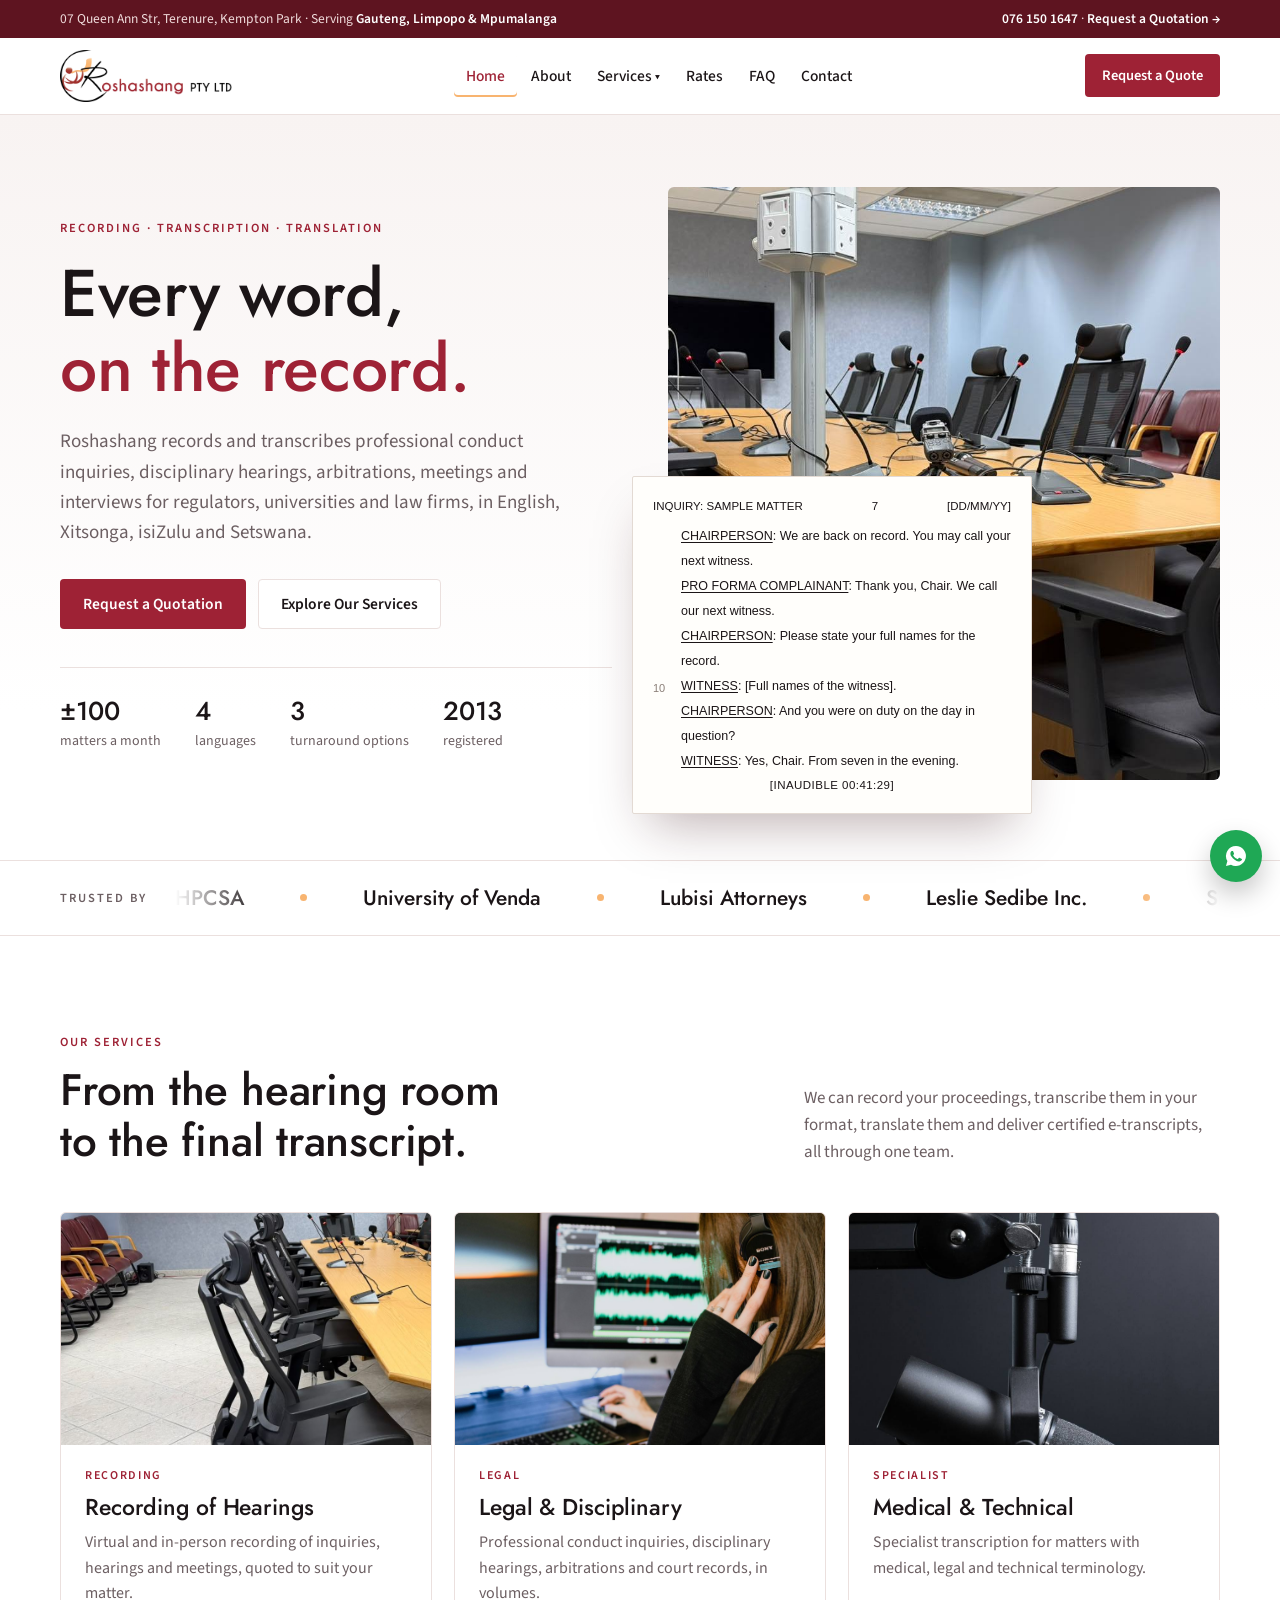
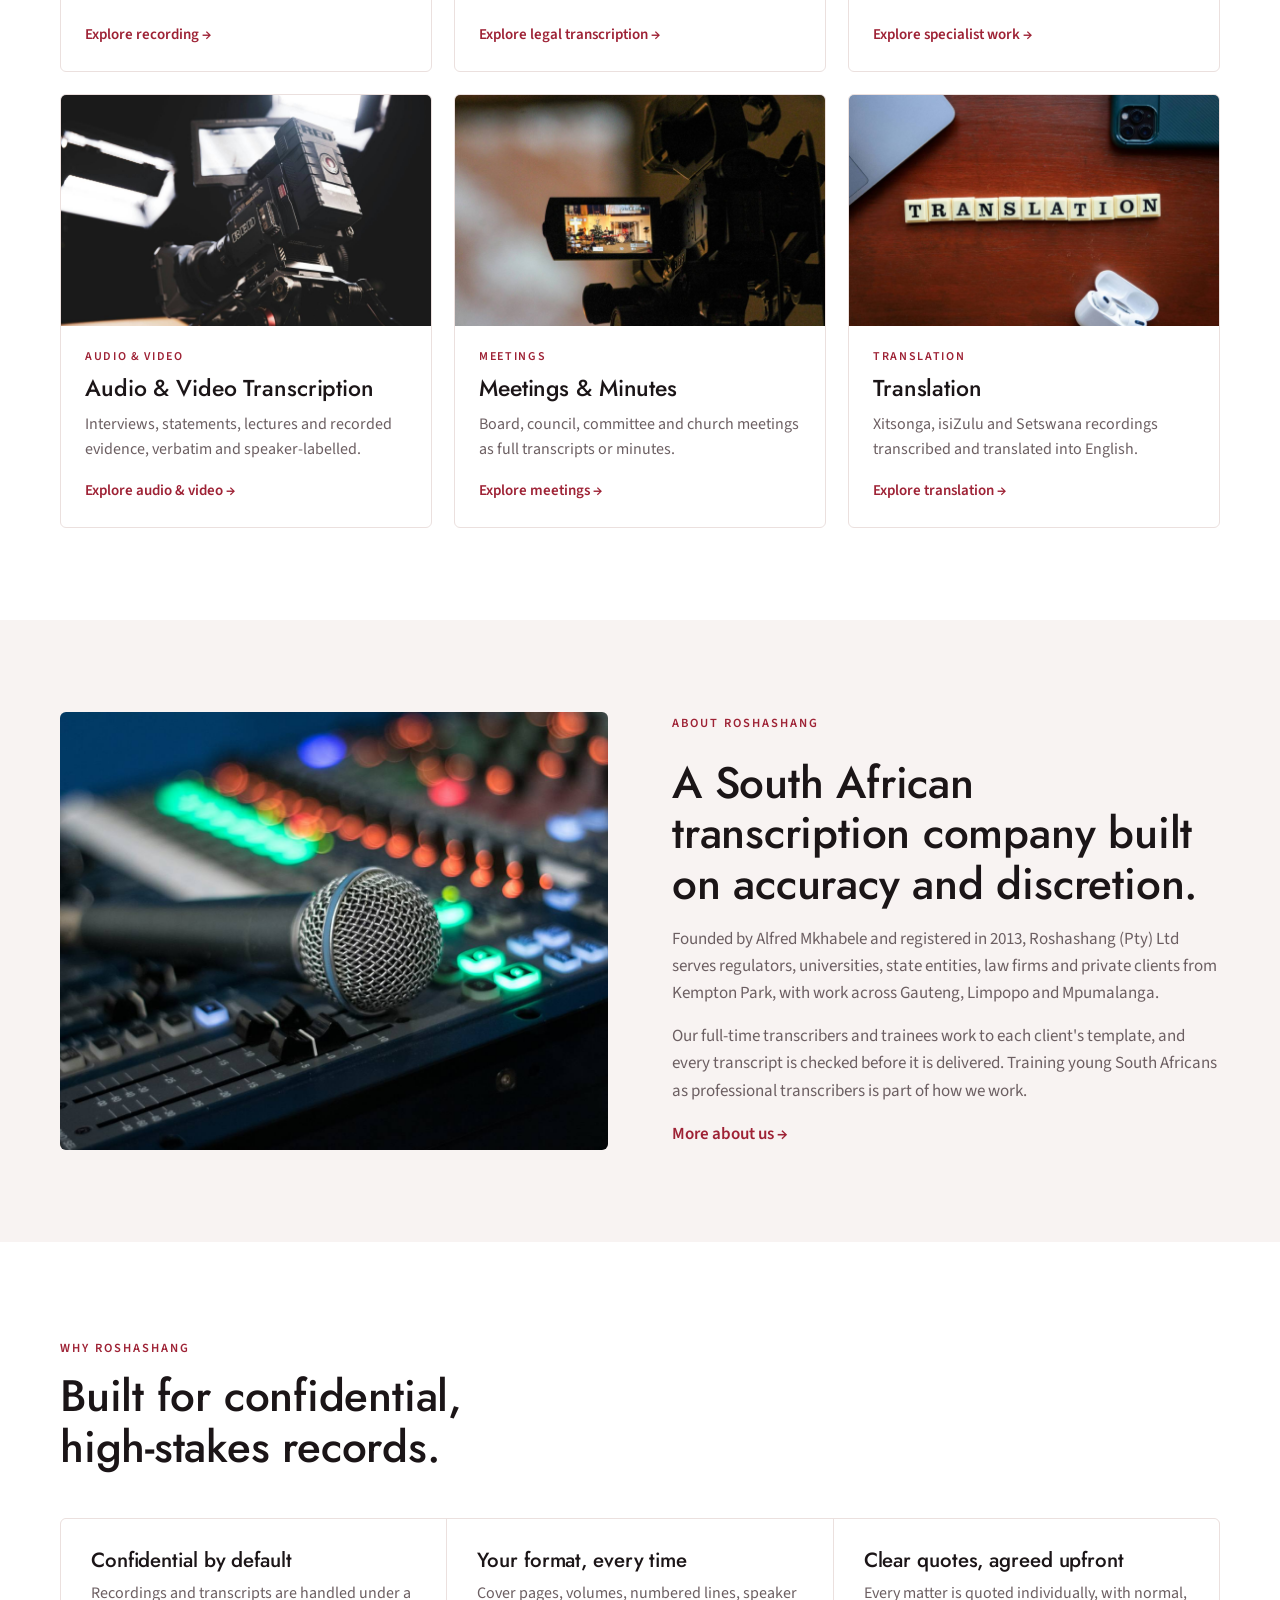
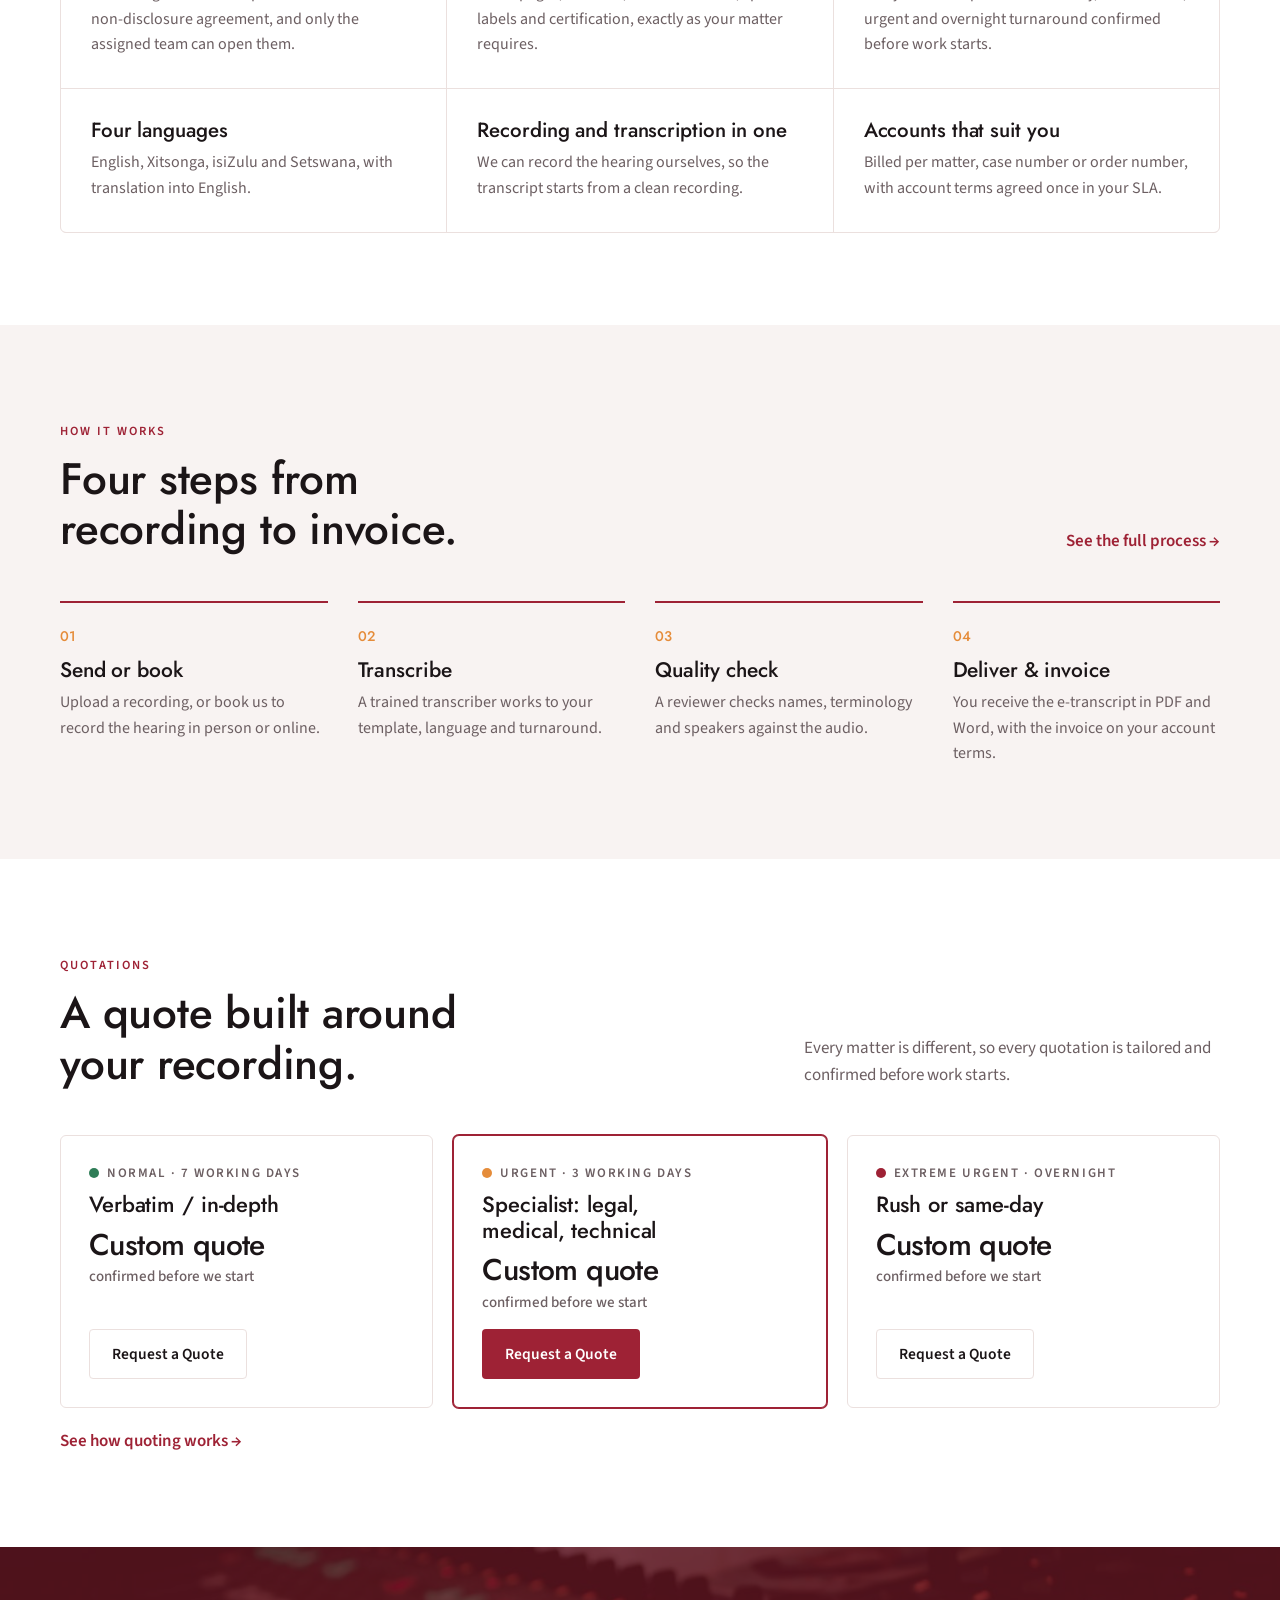
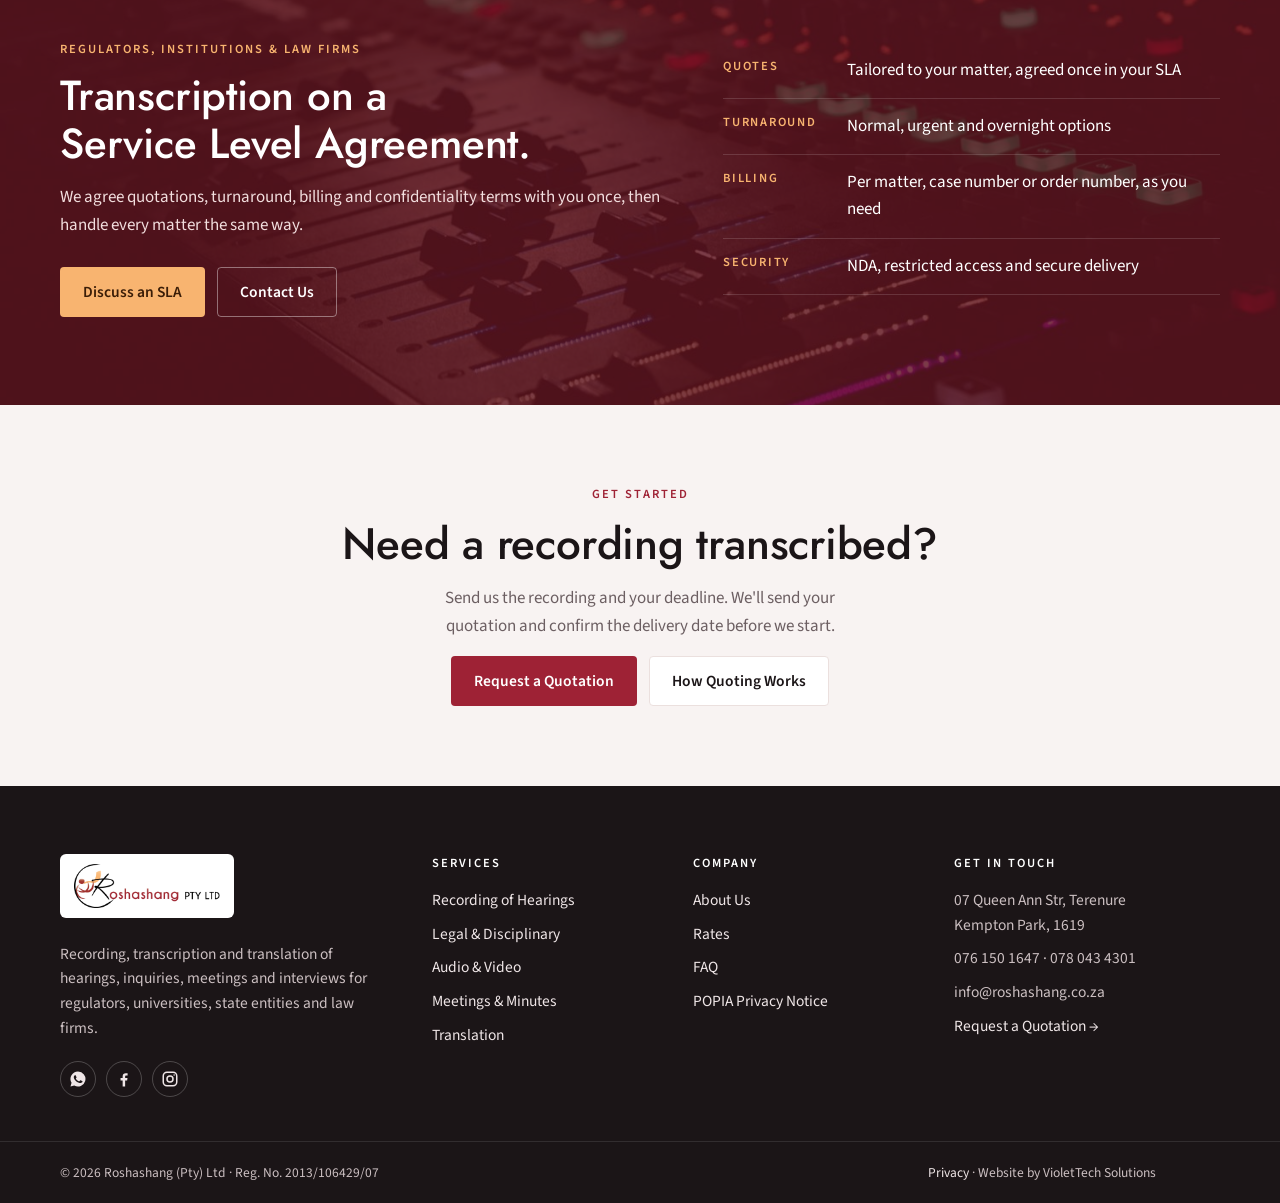
==== commit c1cfaf4e: "Update index.html" ====
--- a/index.html
+++ b/index.html
@@ -39,7 +39,7 @@
   <p class="c">[INAUDIBLE 00:41:29]</p>
 </div></div>
 </div></section>
-<section class="clients" aria-label="Clients"><div class="wrap"><p>Trusted by</p><div class="marquee"><div class="track"><span>HPCSA</span><span>University of Venda</span><span>NHBRC</span><span>Lubisi Attorneys</span><span>Leslie Sedibe Inc.</span><span>Sikhitha Daniels &amp; Associates</span><div aria-hidden="true" style="display:contents"><span>HPCSA</span><span>University of Venda</span><span>NHBRC</span><span>Lubisi Attorneys</span><span>Leslie Sedibe Inc.</span><span>Sikhitha Daniels &amp; Associates</span></div></div></div></div></section>
+<section class="clients" aria-label="Clients"><div class="wrap"><p>Trusted by</p><div class="marquee"><div class="track"><span>HPCSA</span><span>University of Venda</span><span>Lubisi Attorneys</span><span>Leslie Sedibe Inc.</span><span>Sikhitha Daniels &amp; Associates</span><div aria-hidden="true" style="display:contents"><span>HPCSA</span><span>University of Venda</span><span>NHBRC</span><span>Lubisi Attorneys</span><span>Leslie Sedibe Inc.</span><span>Sikhitha Daniels &amp; Associates</span></div></div></div></div></section>
 <section class="block"><div class="wrap">
   <div class="head"><div><span class="eyebrow">Our Services</span><h2>From the hearing room to the final transcript.</h2></div><p>We can record your proceedings, transcribe them in your format, translate them and deliver certified e-transcripts, all through one team.</p></div>
   <div class="cards">
